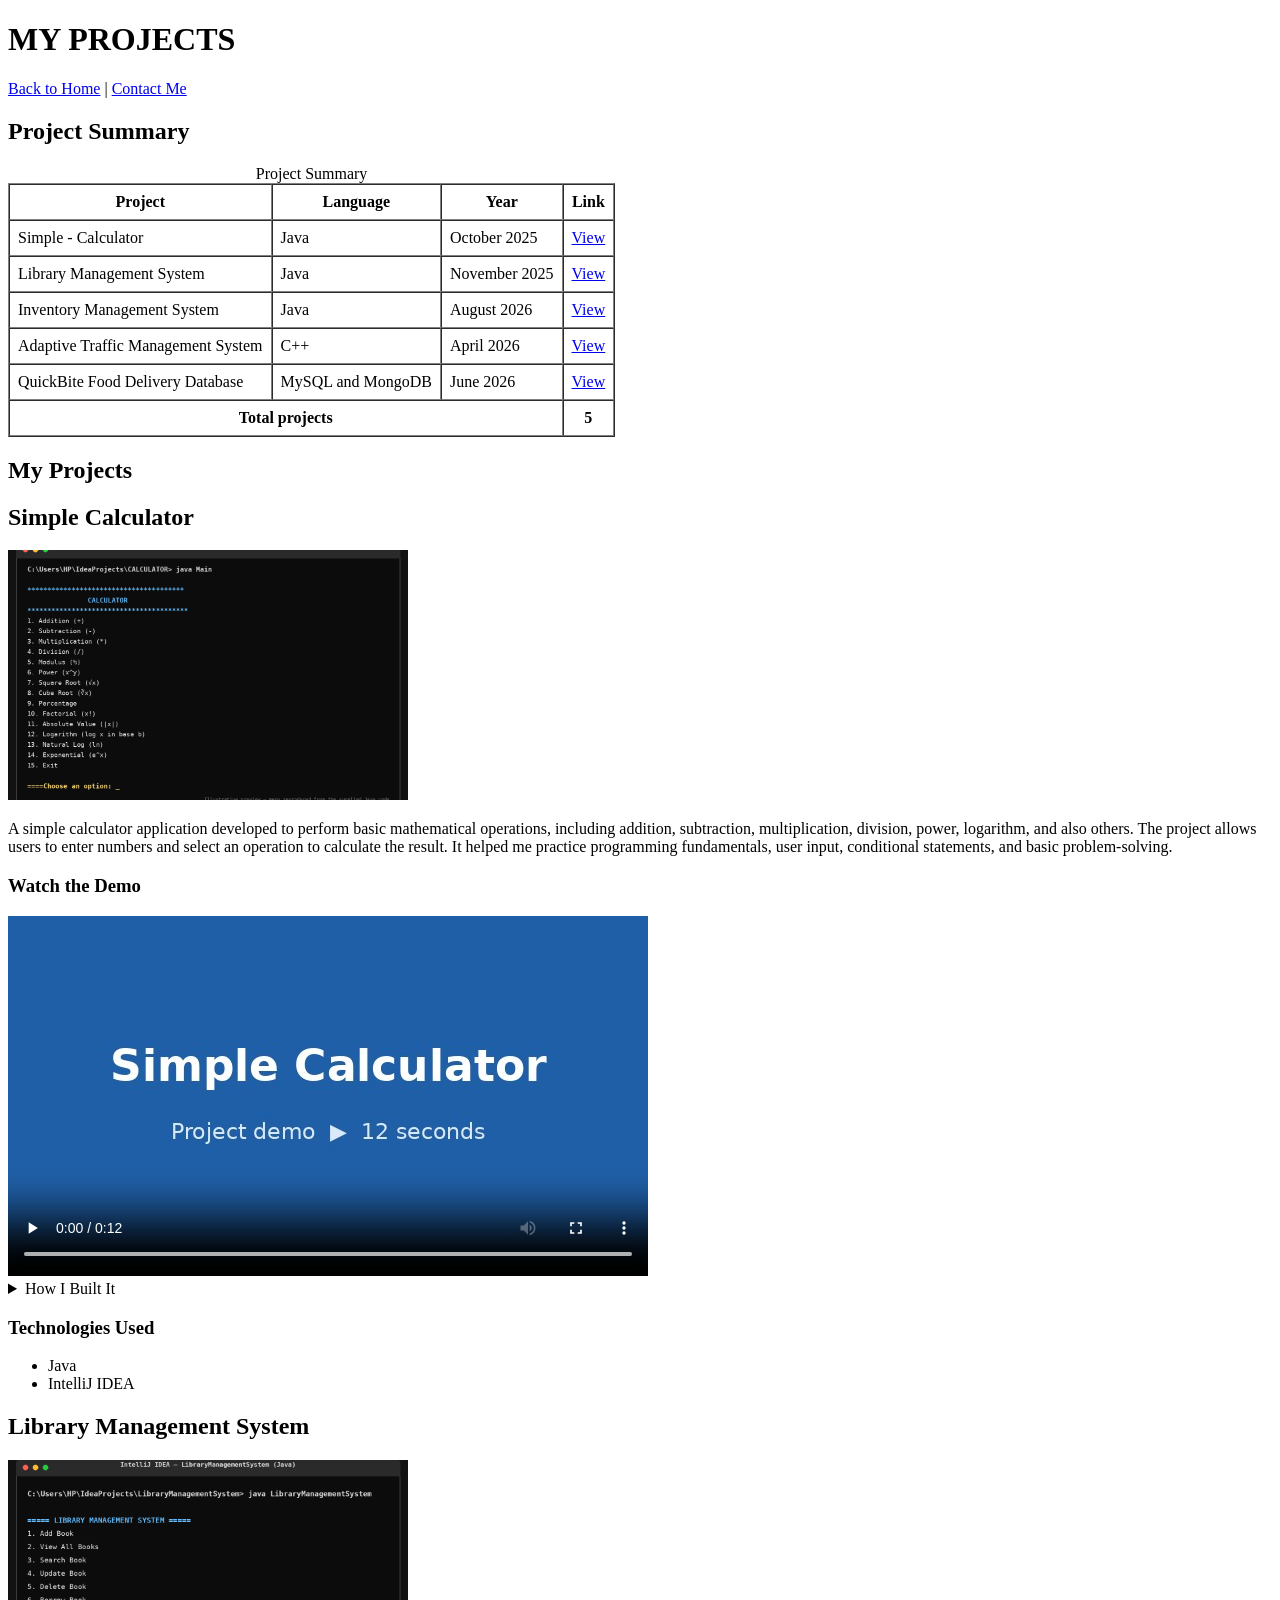
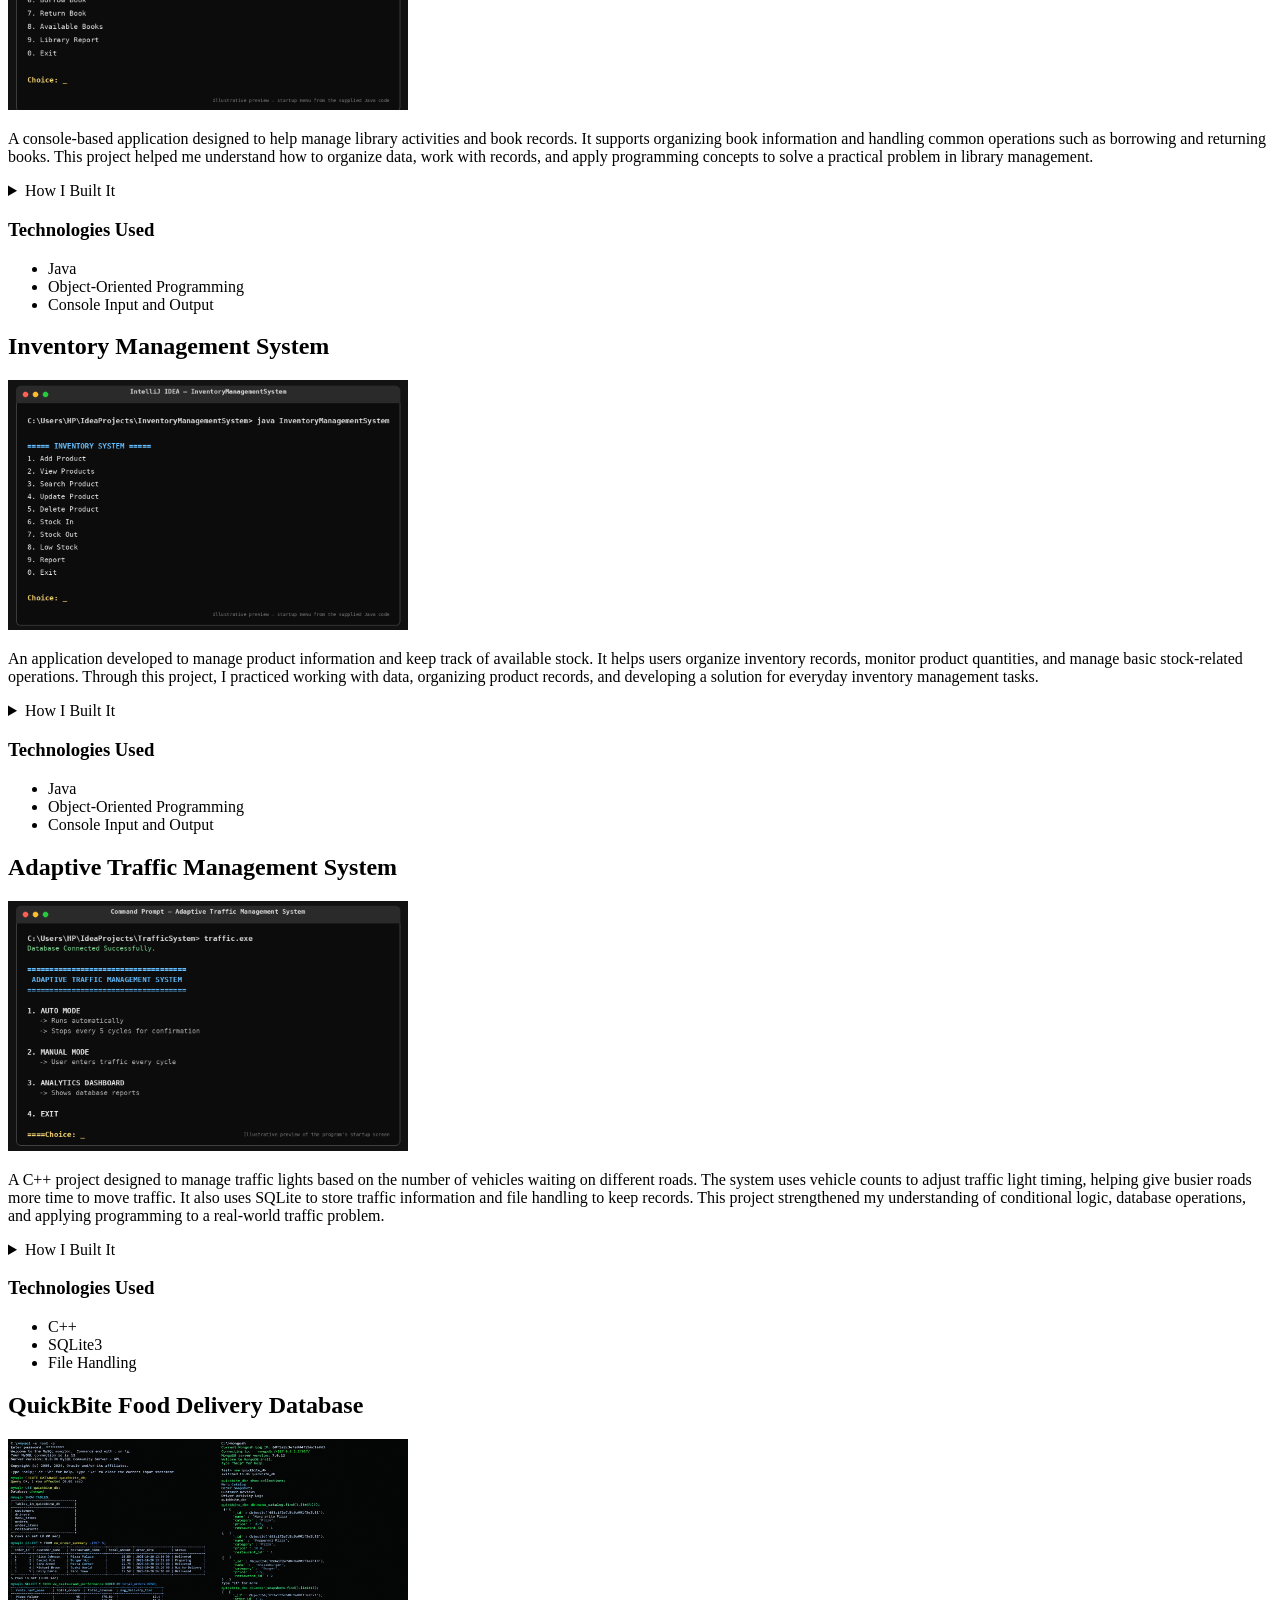
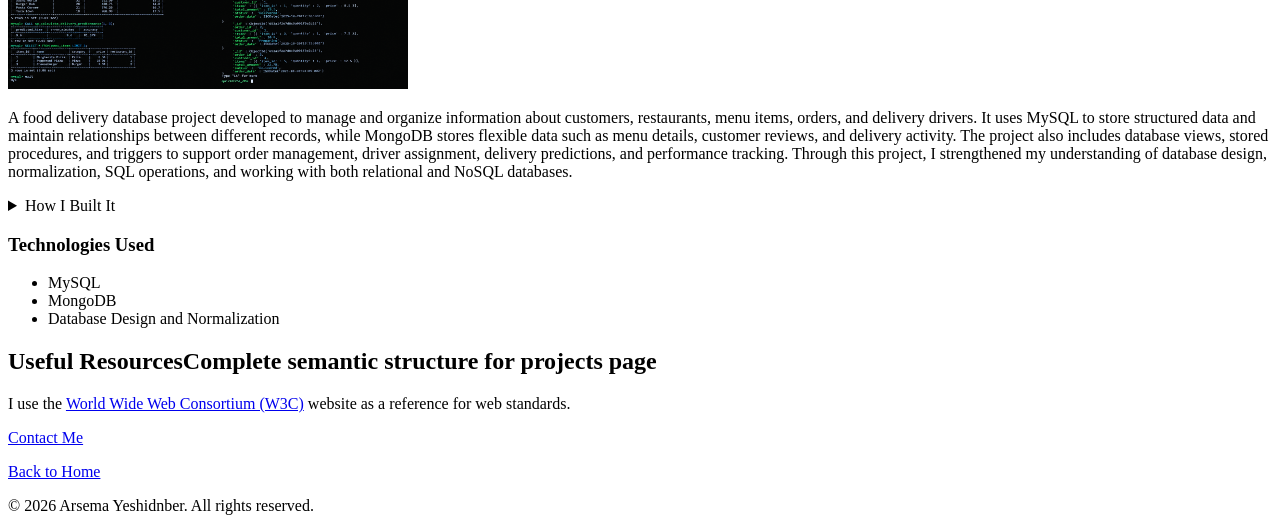
==== project.html @ 49c0fe43 "Updated the presentation of  projects page" ====
<!DOCTYPE html>
<html lang="en">

<head>
    <meta charset="UTF-8">

    <meta name="viewport" content="width=device-width, initial-scale=1.0">

    <meta name="description" content="Projects developed by Arsema Yeshidnber, a Software Engineering student.">

    <meta name="keywords" content="Arsema Yeshidnber, projects, Java, C++, MySQL, MongoDB">

    <meta name="author" content="Arsema Yeshidnber">

    <title>Projects | Arsema Yeshidnber</title>

    <link rel="icon" type="image/png" href="./image/favicon.png">
</head>

<body>

    <header>
        <h1>MY PROJECTS</h1>

        <nav>
            <a href="index.html">Back to Home</a>
            |
            <a href="index.html#contact">Contact Me</a>
        </nav>
    </header>

    <main>

        <section id="project-summary">

            <h2>Project Summary</h2>

            <table border="1" cellpadding="8" cellspacing="0">
                <caption>Project Summary</caption>

                <thead>
                    <tr>
                        <th>Project</th>
                        <th>Language</th>
                        <th>Year</th>
                        <th>Link</th>
                    </tr>
                </thead>

                <tbody>
                    <tr>
                        <td>Simple - Calculator</td>
                        <td>Java</td>
                        <td><time datetime="2025-10">October 2025</time></td>
                        <td><a href="#calculator">View</a></td>
                    </tr>

                    <tr>
                        <td>Library Management System</td>
                        <td>Java</td>
                        <td><time datetime="2025-11">November 2025</time></td>
                        <td><a href="#library">View</a></td>
                    </tr>

                    <tr>
                        <td>Inventory Management System</td>
                        <td>Java</td>
                        <td><time datetime="2026-08">August 2026</time></td>
                        <td><a href="#inventory">View</a></td>
                    </tr>

                    <tr>
                        <td>Adaptive Traffic Management System</td>
                        <td>C++</td>
                        <td><time datetime="2026-04">April 2026</time></td>
                        <td><a href="#traffic">View</a></td>
                    </tr>

                    <tr>
                        <td>QuickBite Food Delivery Database</td>
                        <td>MySQL and MongoDB</td>
                        <td><time datetime="2026-06">June 2026</time></td>
                        <td><a href="#quickbite">View</a></td>
                    </tr>
                </tbody>

                <tfoot>
                    <tr>
                        <th colspan="3">Total projects</th>
                        <th>5</th>
                    </tr>
                </tfoot>
            </table>

        </section>

        <section id="all-projects">

            <h2>My Projects</h2>

            <article id="calculator">

                <h2>Simple Calculator</h2>

                <img src="image/Project - Simple calculator.png"
                     alt="Simple Calculator project screenshot"
                     width="400"
                     height="250"
                     style="object-fit: cover;">

                <p>
                    A simple calculator application developed to perform basic mathematical operations,
                    including addition, subtraction, multiplication, division, power, logarithm, and also others. The project allows
                    users to enter numbers and select an operation to calculate the result. It helped
                    me practice programming fundamentals, user input, conditional statements, and
                    basic problem-solving.
                </p>

                <h3>Watch the Demo</h3>

                <video controls
                       poster="image/project-demo-poster.jpg"
                       width="640"
                       height="360">

                    <source src="media/project-demo.mp4" type="video/mp4">
                    <source src="media/project-demo.webm" type="video/webm">

                    <track src="media/project-demo.vtt"
                           kind="captions"
                           srclang="en"
                           label="English"
                           default>

                    Your browser does not support the video tag.
                </video>

                <details>
                    <summary>How I Built It</summary>

                    <ol>
                        <li>Created a new project and prepared the program structure.</li>
                        <li>Accepted two numbers from the user.</li>
                        <li>Added operations for addition, subtraction, multiplication, and division.</li>
                        <li>Displayed the calculated result to the user.</li>
                    </ol>
                </details>

                <h3>Technologies Used</h3>

                <ul>
                    <li>Java</li>
                    <li>IntelliJ IDEA</li>
                </ul>

            </article>

            <article id="library">

                <h2>Library Management System</h2>

                <img src="image/Project - Library management system.png"
                     alt="Library Management System screenshot"
                     width="400"
                     height="250"
                     style="object-fit: cover;">

                <p>
                    A console-based application designed to help manage library activities and book
                    records. It supports organizing book information and handling common operations
                    such as borrowing and returning books. This project helped me understand how to
                    organize data, work with records, and apply programming concepts to solve a
                    practical problem in library management.
                </p>

                <details>
                    <summary>How I Built It</summary>

                    <ol>
                        <li>Designed the main menu for the library system.</li>
                        <li>Created options for adding and viewing books.</li>
                        <li>Added functionality for borrowing books.</li>
                        <li>Added functionality for returning borrowed books.</li>
                    </ol>
                </details>

                <h3>Technologies Used</h3>

                <ul>
                    <li>Java</li>
                    <li>Object-Oriented Programming</li>
                    <li>Console Input and Output</li>
                </ul>

            </article>

            <article id="inventory">

                <h2>Inventory Management System</h2>

                <img src="image/Project - Inventory management system.png"
                     alt="Inventory Management System screenshot"
                     width="400"
                     height="250"
                     style="object-fit: cover;">

                <p>
                    An application developed to manage product information and keep track of available
                    stock. It helps users organize inventory records, monitor product quantities, and
                    manage basic stock-related operations. Through this project, I practiced working
                    with data, organizing product records, and developing a solution for everyday
                    inventory management tasks.
                </p>

                <details>
                    <summary>How I Built It</summary>

                    <ol>
                        <li>Created the program structure and product information.</li>
                        <li>Added functionality for registering new products.</li>
                        <li>Implemented options for updating product information.</li>
                        <li>Added functionality for tracking available stock.</li>
                    </ol>
                </details>

                <h3>Technologies Used</h3>

                <ul>
                    <li>Java</li>
                    <li>Object-Oriented Programming</li>
                    <li>Console Input and Output</li>
                </ul>

            </article>

            <article id="traffic">

                <h2>Adaptive Traffic Management System</h2>

                <img src="image/Project - Adaptive traffic management system.png"
                     alt="Adaptive Traffic Management System screenshot"
                     width="400"
                     height="250"
                     style="object-fit: cover;">

                <p>
                    A C++ project designed to manage traffic lights based on the number of vehicles
                    waiting on different roads. The system uses vehicle counts to adjust traffic light
                    timing, helping give busier roads more time to move traffic. It also uses SQLite
                    to store traffic information and file handling to keep records. This project
                    strengthened my understanding of conditional logic, database operations, and
                    applying programming to a real-world traffic problem.
                </p>

                <details>
                    <summary>How I Built It</summary>

                    <ol>
                        <li>Designed the system to represent four traffic lanes.</li>
                        <li>Collected vehicle information for each lane.</li>
                        <li>Implemented traffic light timing based on vehicle numbers.</li>
                        <li>Used a database and file handling to store traffic information and records.</li>
                    </ol>
                </details>

                <h3>Technologies Used</h3>

                <ul>
                    <li>C++</li>
                    <li>SQLite3</li>
                    <li>File Handling</li>
                </ul>

            </article>

            <article id="quickbite">

                <h2>QuickBite Food Delivery Database</h2>

                <img src="image/Project - Quickbite database.png"
                     alt="Screenshot of my QuickBite Food Delivery Database project"
                     width="400"
                     height="250">

                <p>
                    A food delivery database project developed to manage and organize
                    information about customers, restaurants, menu items, orders, and
                    delivery drivers. It uses MySQL to store structured data and maintain
                    relationships between different records, while MongoDB stores flexible
                    data such as menu details, customer reviews, and delivery activity.
                    The project also includes database views, stored procedures, and
                    triggers to support order management, driver assignment, delivery
                    predictions, and performance tracking. Through this project, I
                    strengthened my understanding of database design, normalization,
                    SQL operations, and working with both relational and NoSQL databases.
                </p>

                <details>
                    <summary>How I Built It</summary>

                    <ol>
                        <li>Identified the main entities and requirements of the food delivery platform.</li>
                        <li>Designed and organized the relational database tables.</li>
                        <li>Implemented database operations using MySQL.</li>
                        <li>Used MongoDB to manage document-based information and collections.</li>
                    </ol>
                </details>

                <h3>Technologies Used</h3>

                <ul>
                    <li>MySQL</li>
                    <li>MongoDB</li>
                    <li>Database Design and Normalization</li>
                </ul>

            </article>

        </section>

        <section id="useful-resource">

            <h2>Useful ResourcesComplete semantic structure for projects page</h2>

            <p>
                I use the
                <a href="https://www.w3.org/" target="_blank">World Wide Web Consortium (W3C)</a>
                website as a reference for web standards.
            </p>

            <p>
                <a href="index.html#contact">Contact Me</a>
            </p>

            <p>
                <a href="index.html">Back to Home</a>
            </p>

        </section>

    </main>

    <footer>
        <p>&copy; 2026 Arsema Yeshidnber. All rights reserved.</p>
    </footer>

</body>

</html>
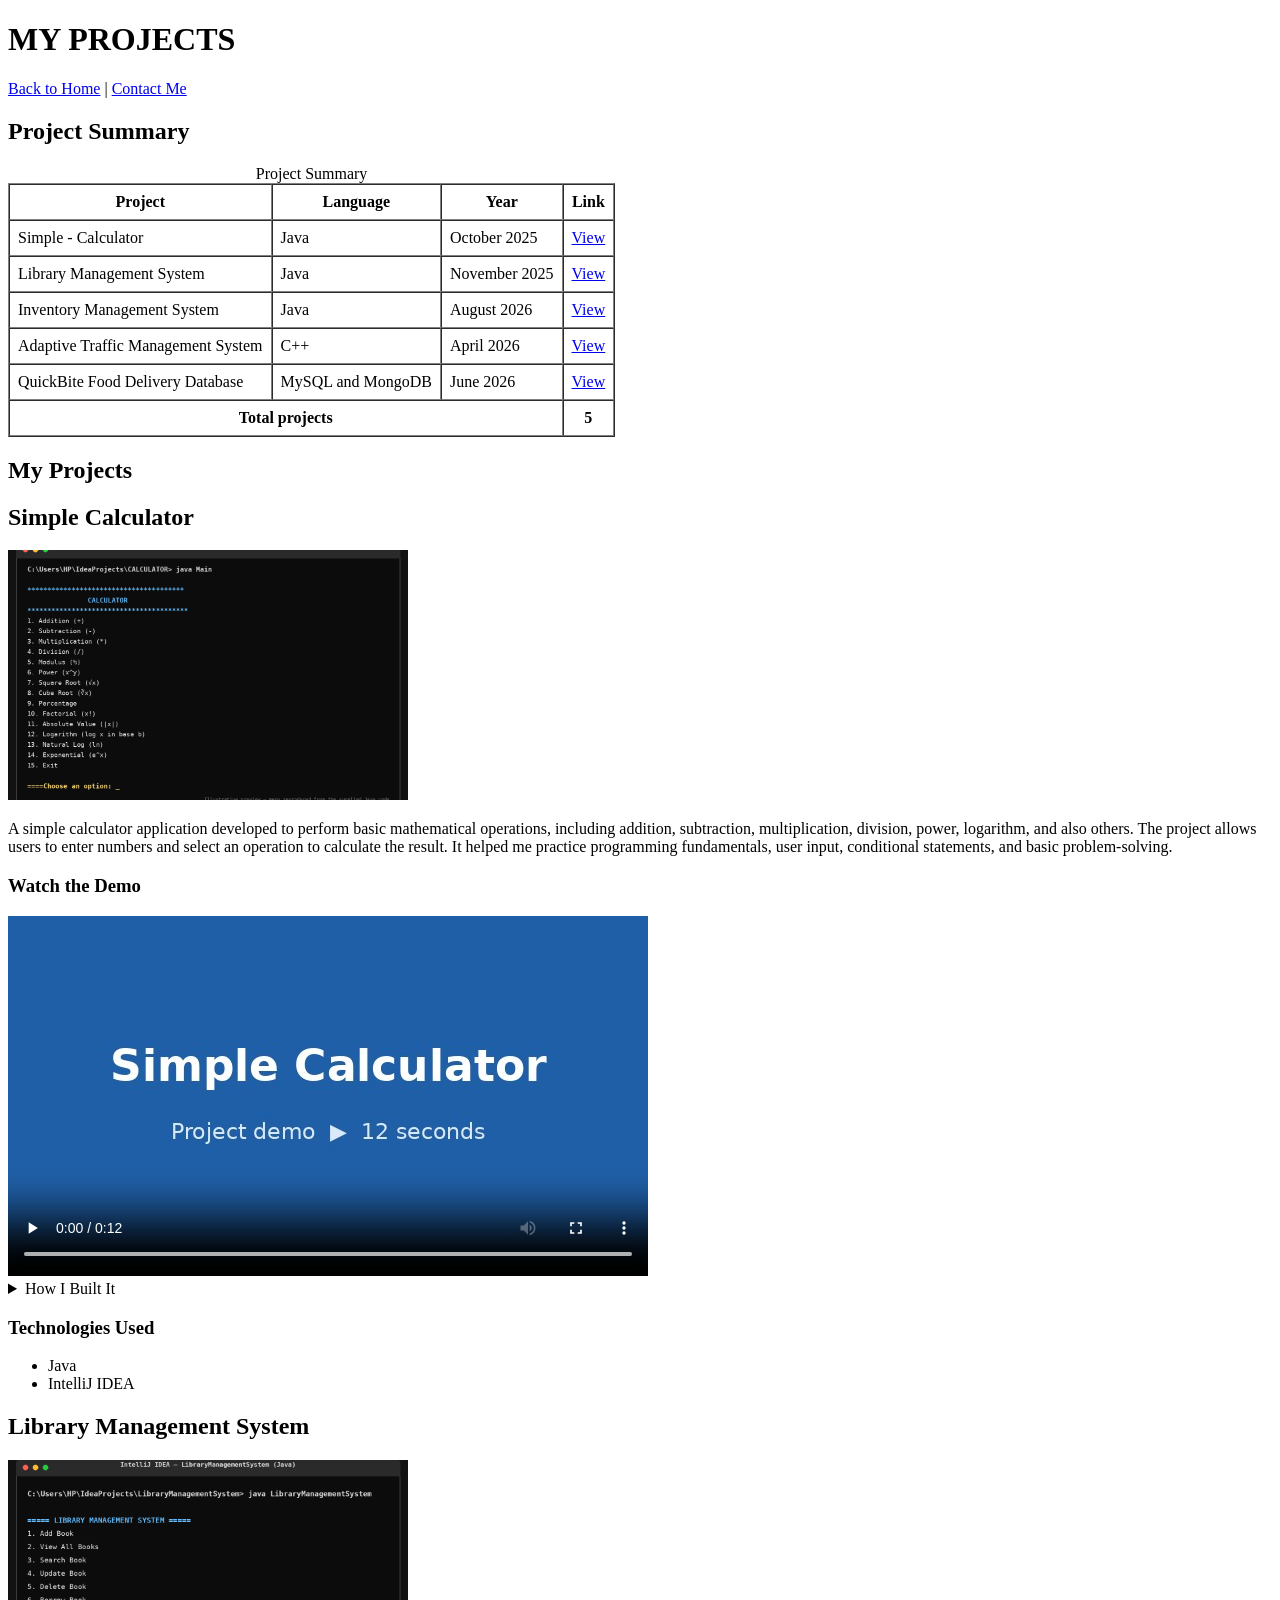
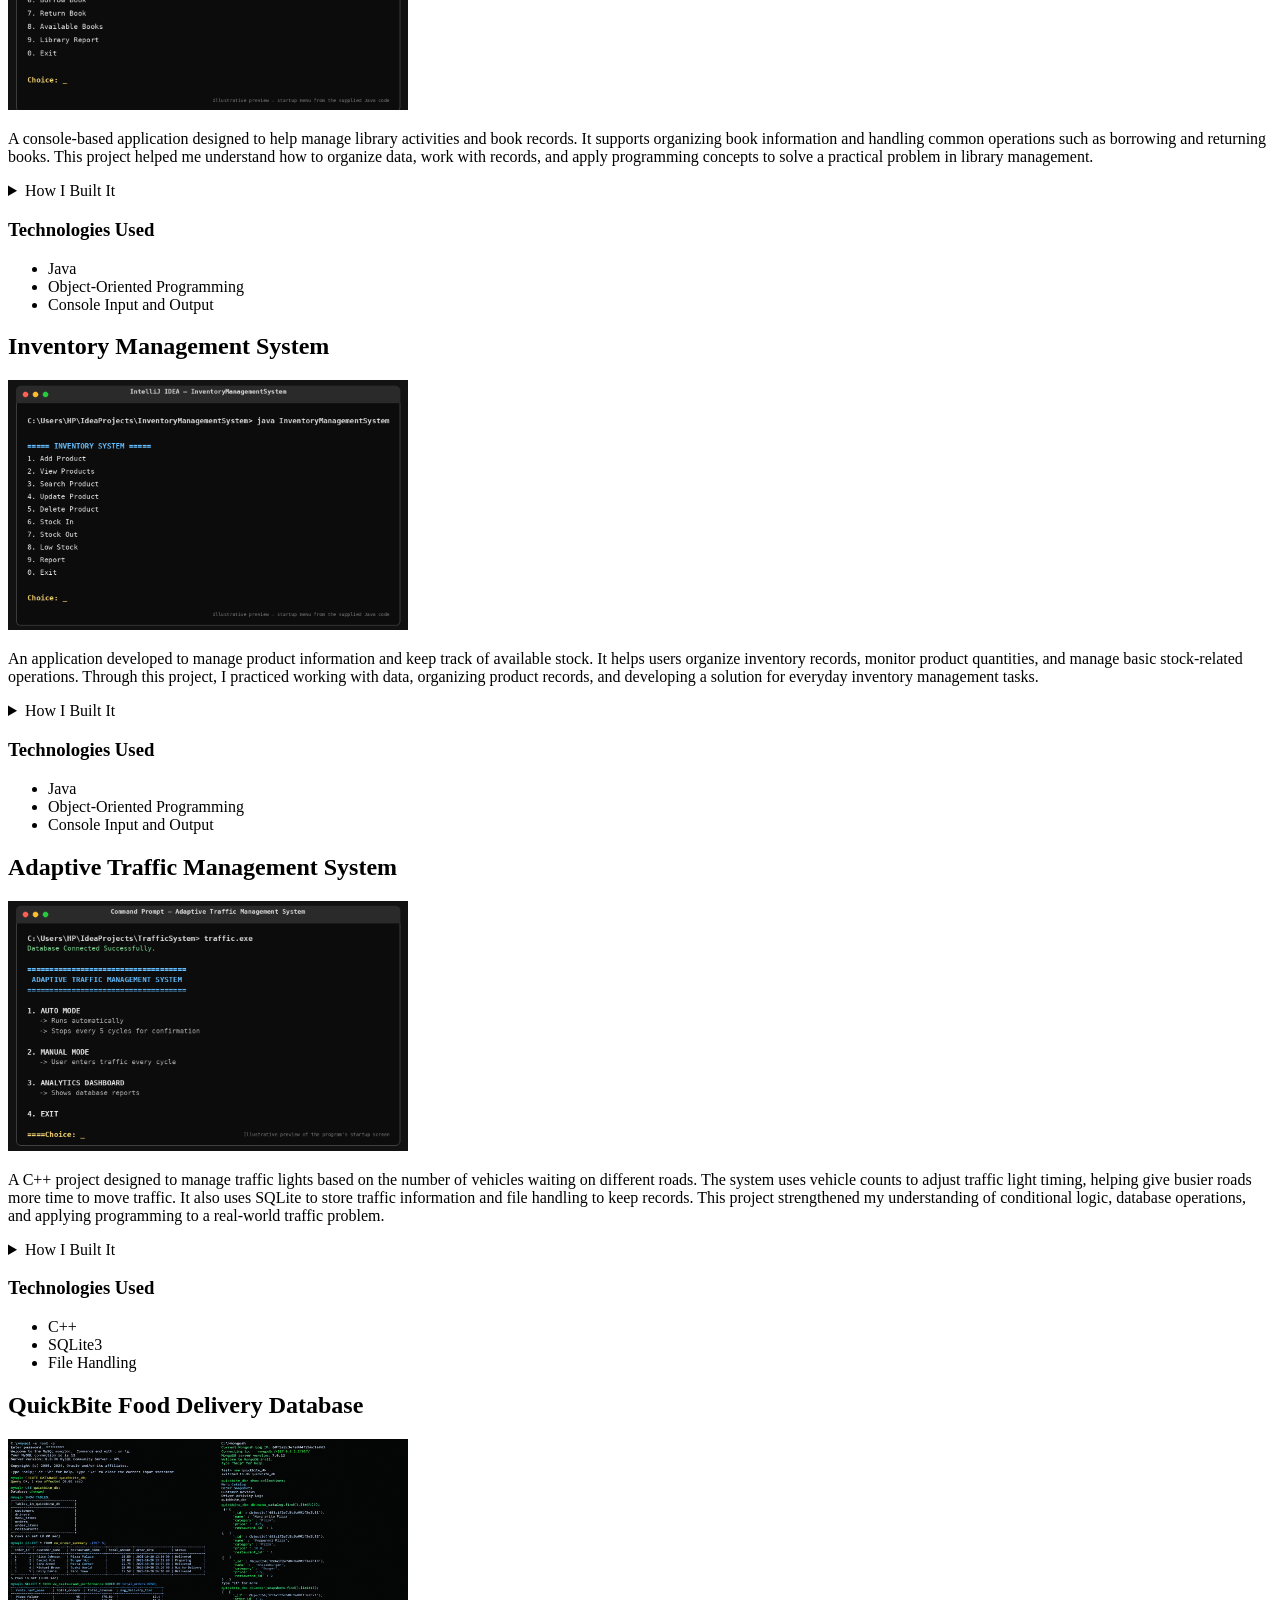
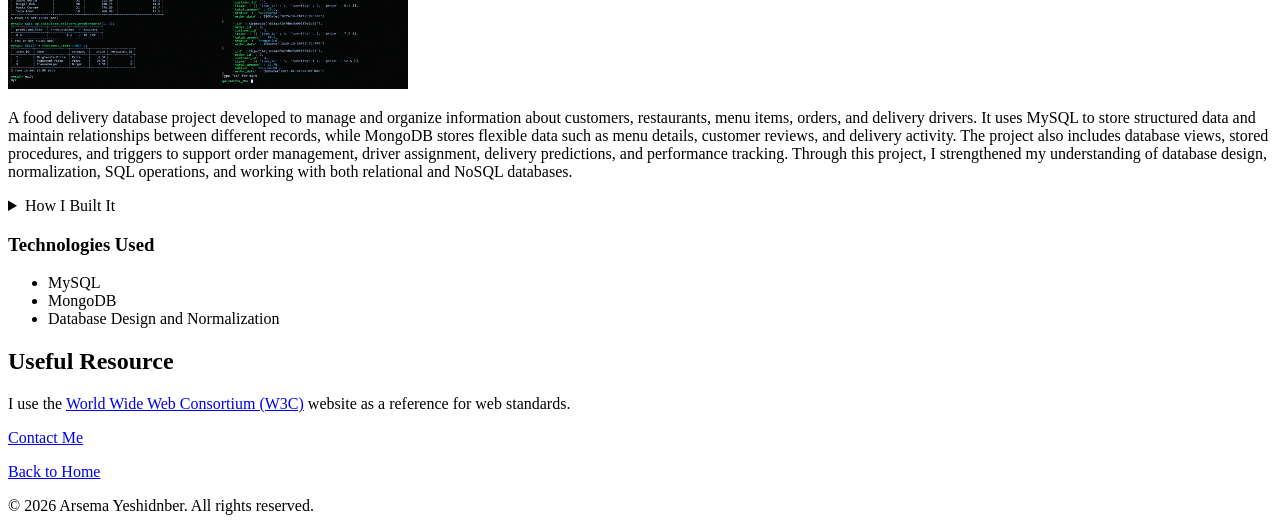
==== commit 79e8d340: "Updated presentation of the projects page" ====
--- a/project.html
+++ b/project.html
@@ -321,7 +321,7 @@
 
         <section id="useful-resource">
 
-            <h2>Useful ResourcesComplete semantic structure for projects page</h2>
+            <h2>Useful Resource</h2>
 
             <p>
                 I use the
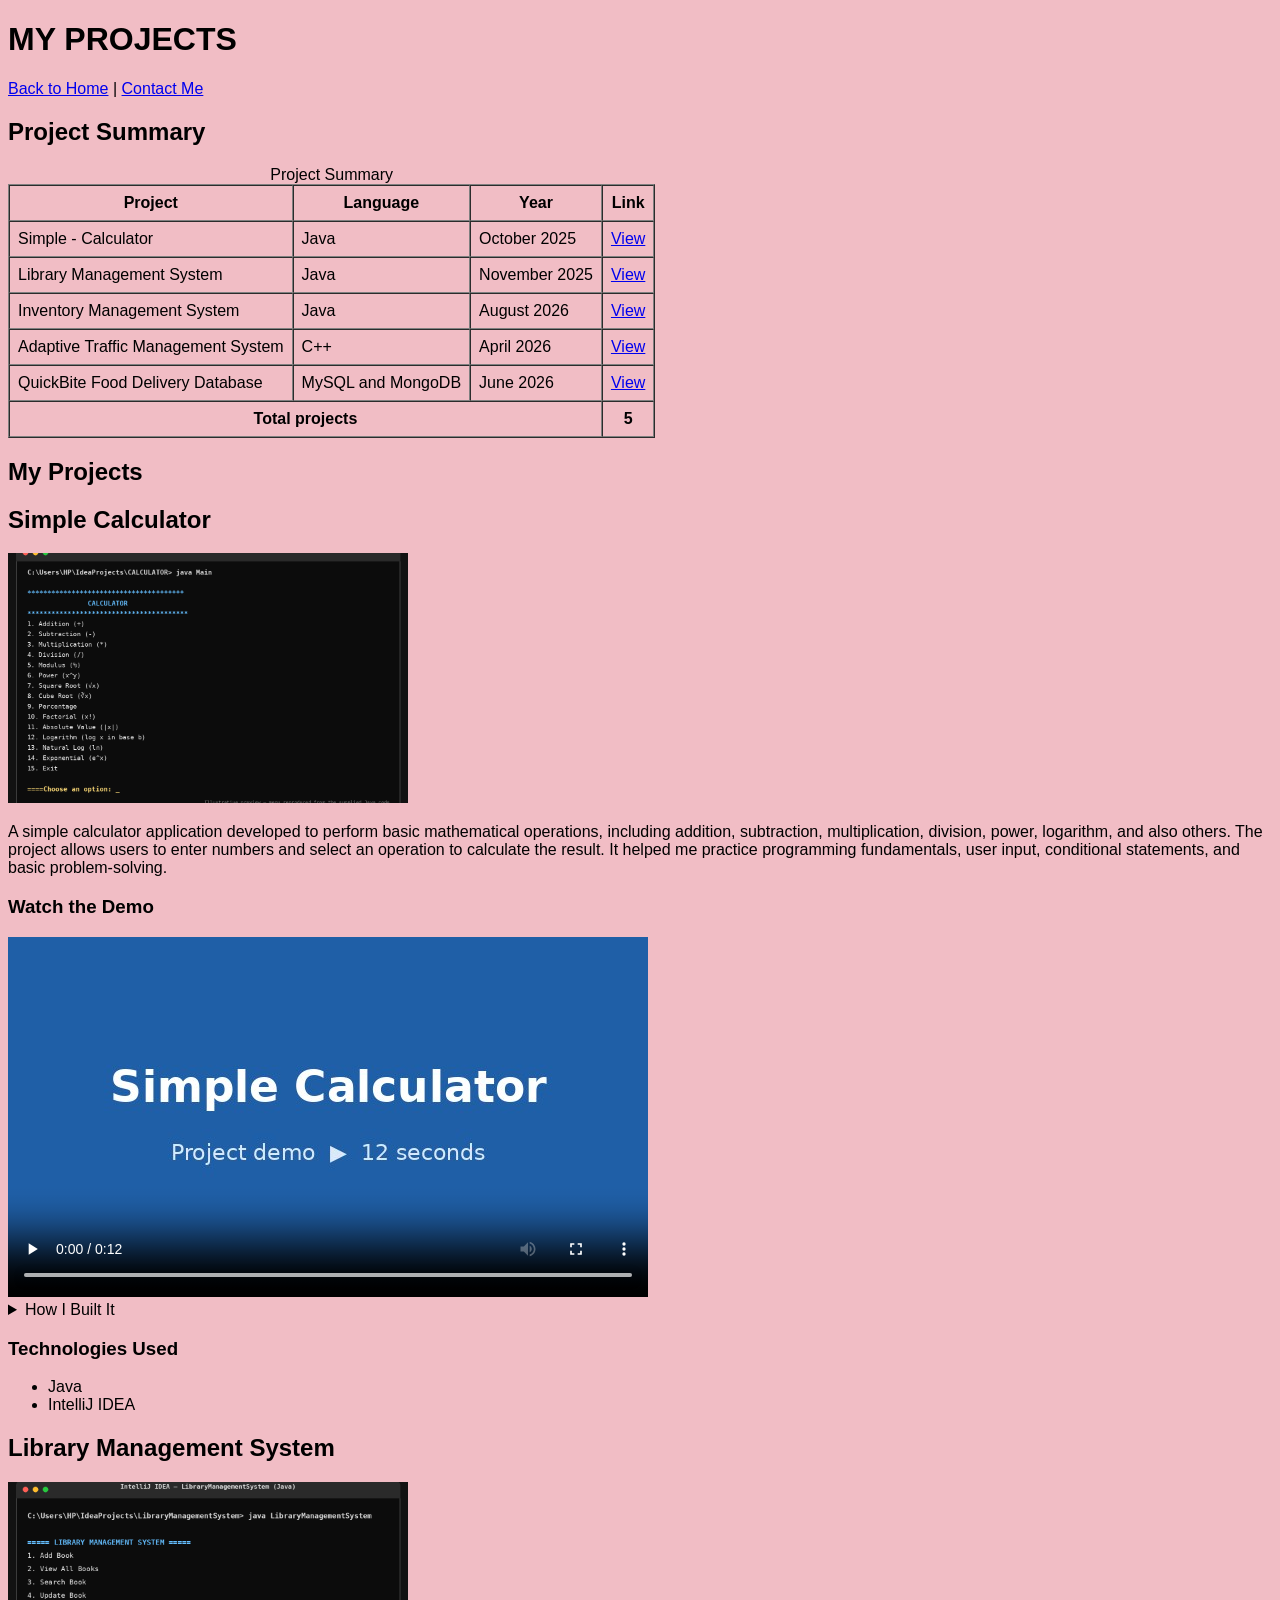
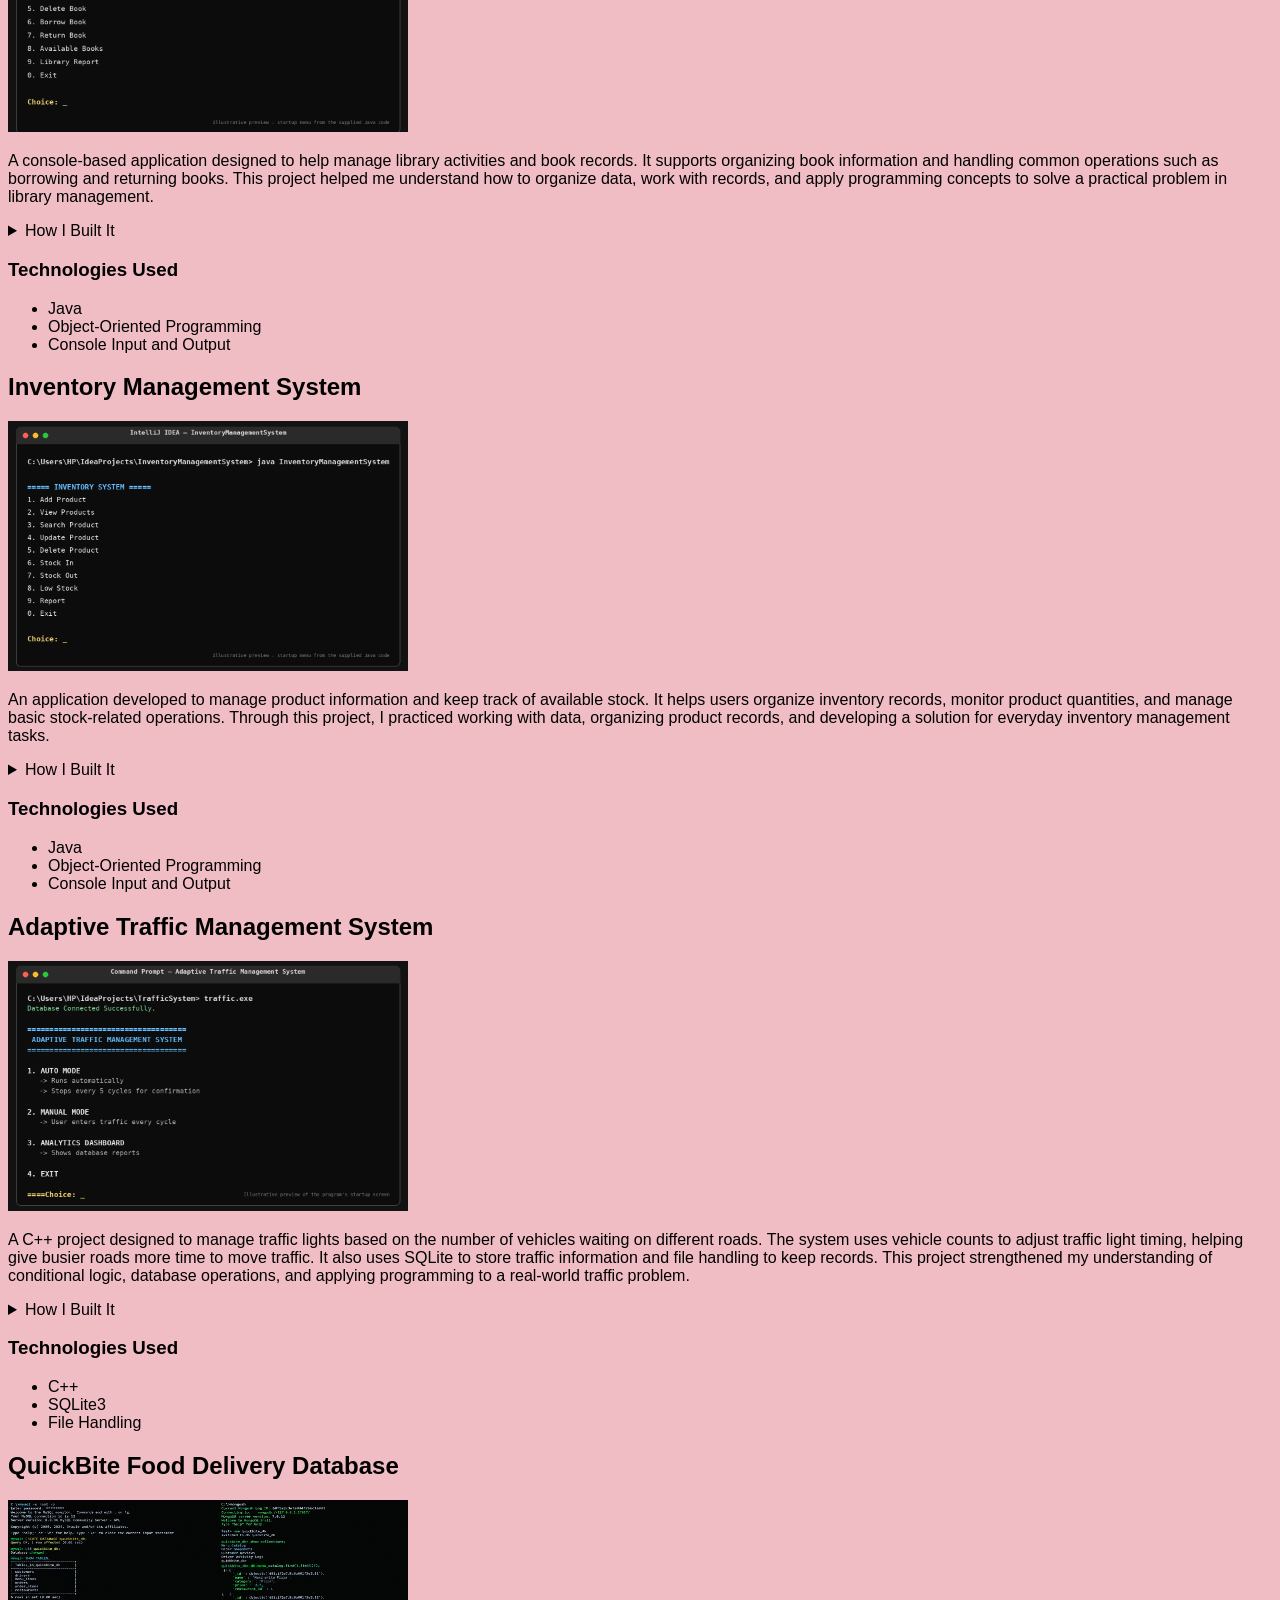
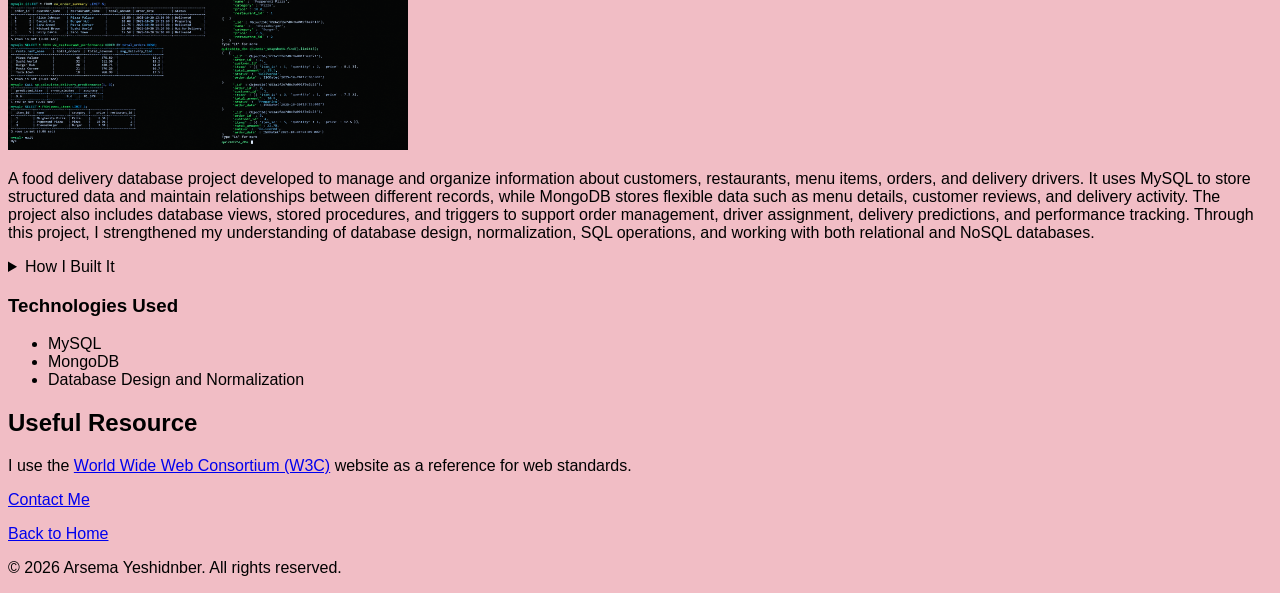
==== commit 98e2c212: "LAB 15(E): Finalized shared external CSS styling" ====
--- a/project.html
+++ b/project.html
@@ -16,6 +16,9 @@
     <title>Projects | Arsema Yeshidnber</title>
 
     <link rel="icon" type="image/png" href="./image/favicon.png">
+    
+    <link rel="stylesheet" href="css/style.css">
+
 </head>
 
 <body>
--- a/css/style.css
+++ b/css/style.css
@@ -0,0 +1,9 @@
+/* ==========================================
+   Portfolio stylesheet — Arsema Yeshidnber
+========================================== */
+
+/* ---------- Base ---------- */
+body {
+    background-color: #f1bdc5;
+    font-family: Arial, sans-serif;
+}
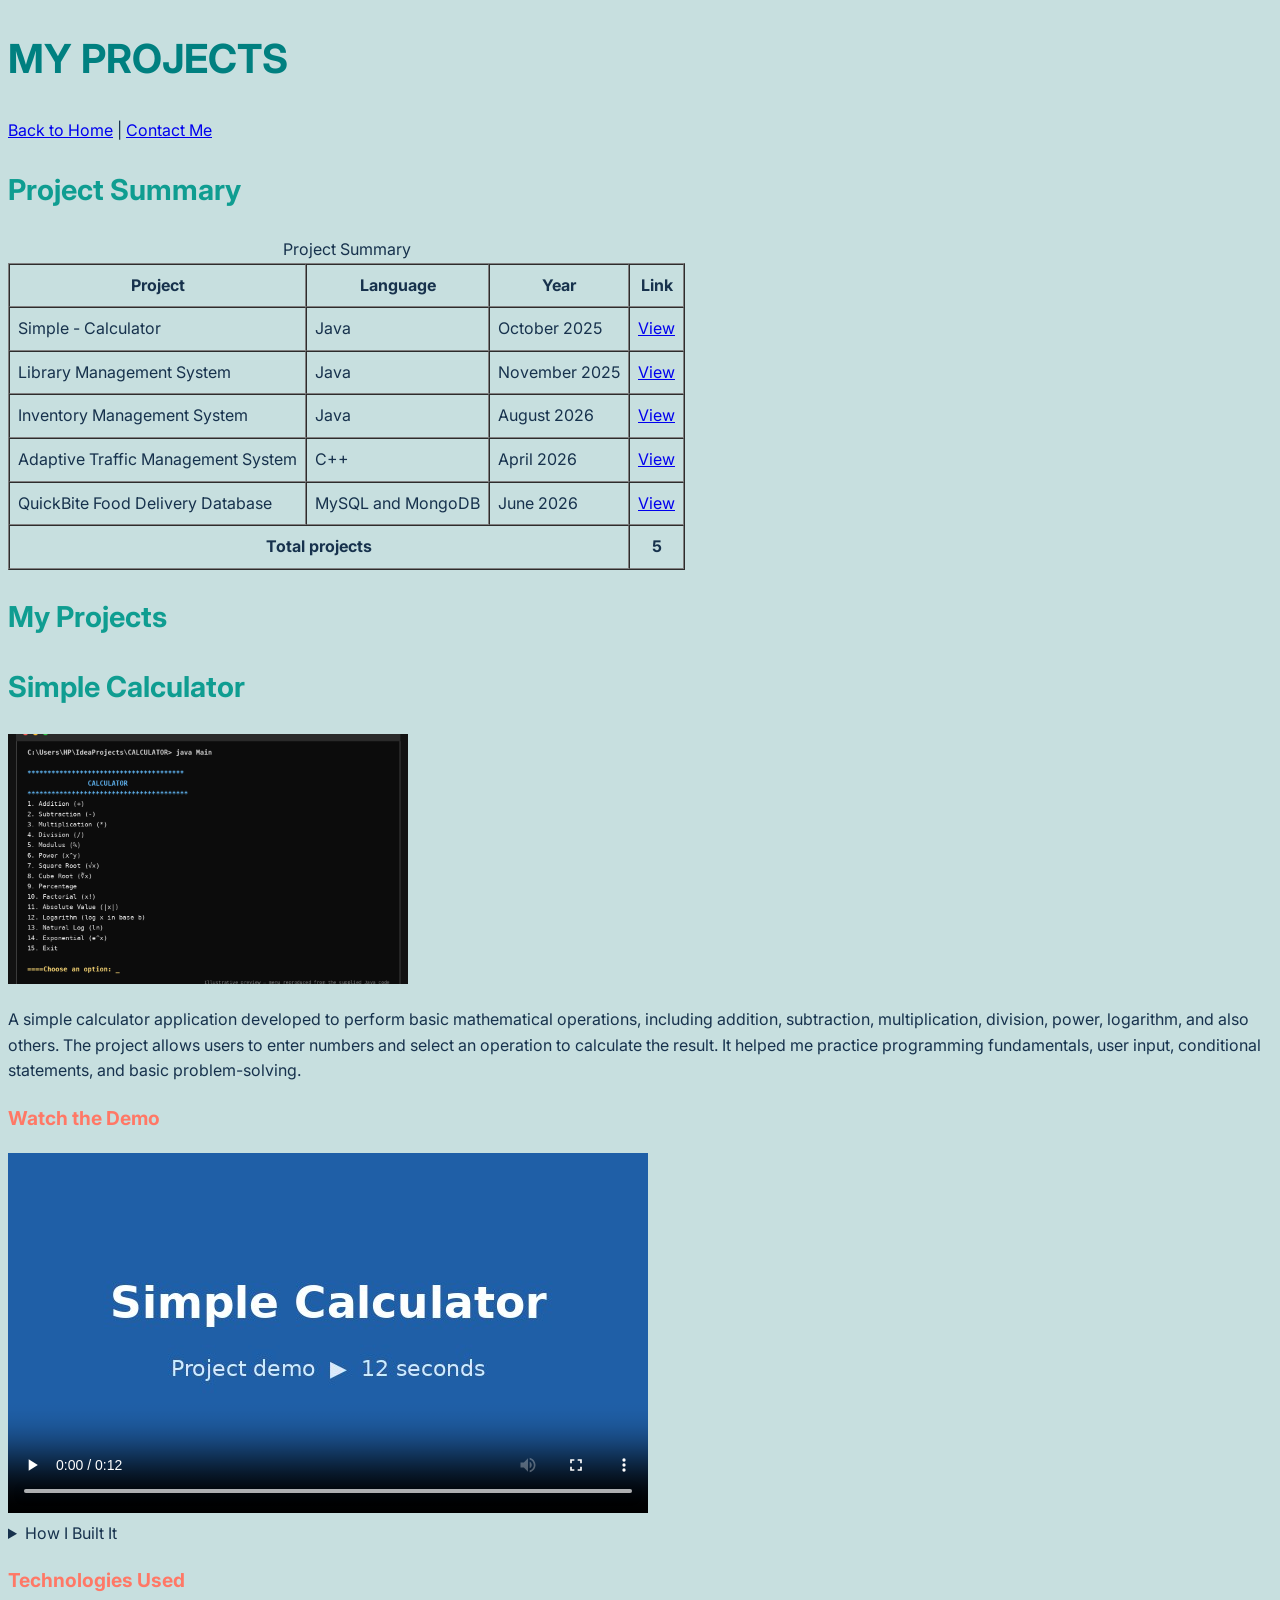
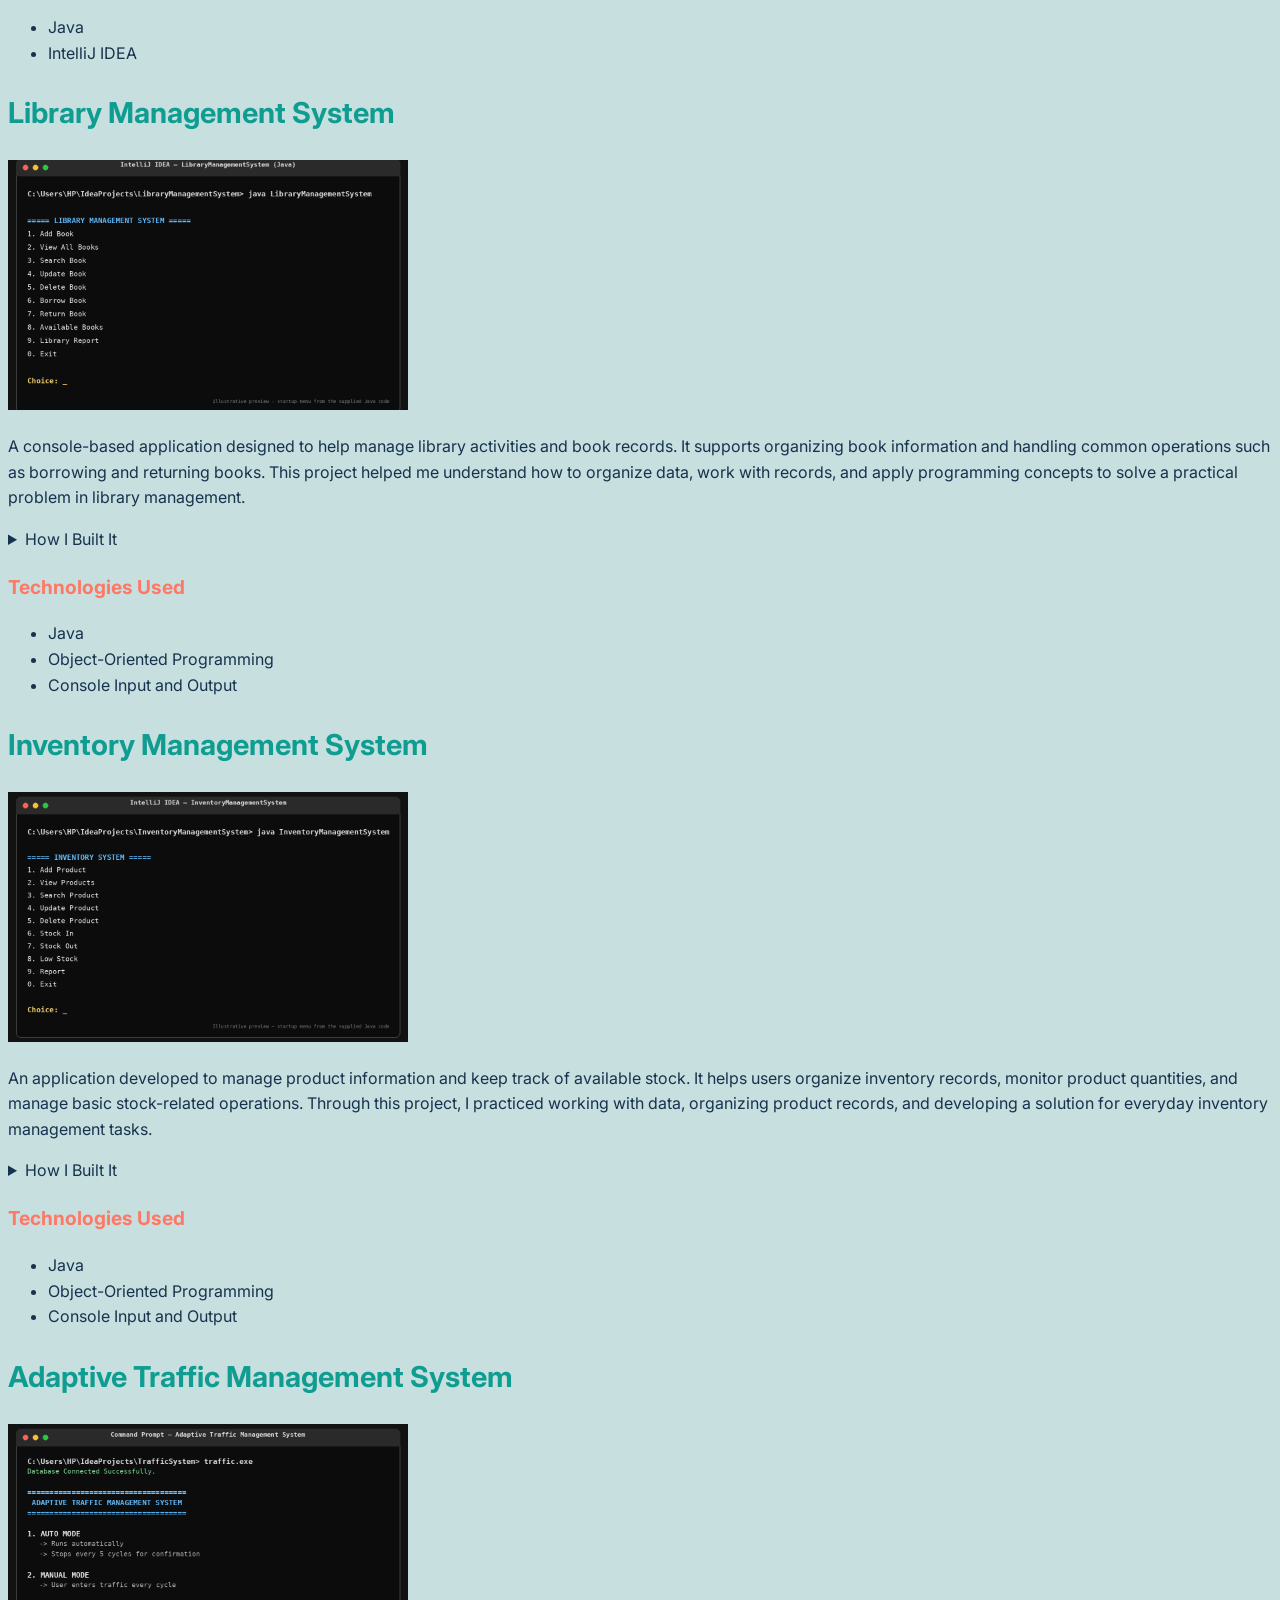
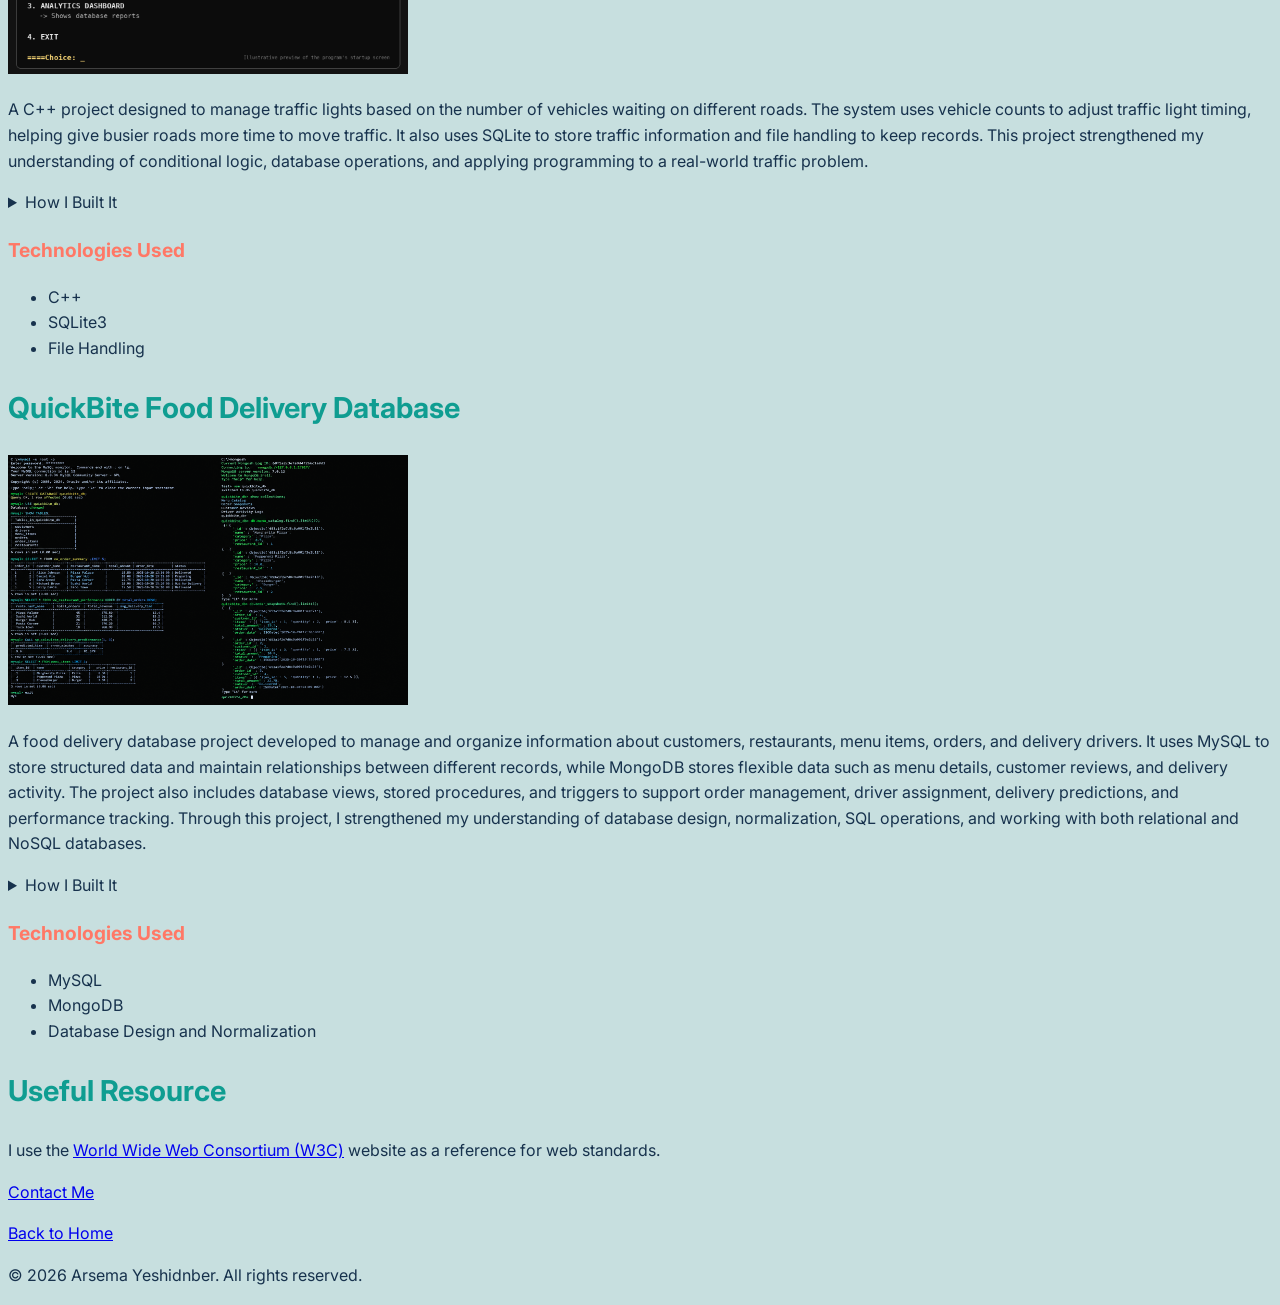
==== commit cb22eab3: "Lab 16(C): Added Inter Google Font" ====
--- a/project.html
+++ b/project.html
@@ -17,6 +17,7 @@
 
     <link rel="icon" type="image/png" href="./image/favicon.png">
     
+    <link href="https://fonts.googleapis.com/css2?family=Inter:wght@400;600;700&display=swap" rel="stylesheet">
     <link rel="stylesheet" href="css/style.css">
 
 </head>
--- a/css/style.css
+++ b/css/style.css
@@ -2,8 +2,68 @@
    Portfolio stylesheet — Arsema Yeshidnber
 ========================================== */
 
+/* Palette
+   Primary: #0F9D91 (teal)
+   Dark: #17324D (midnight navy)
+   Accent: #FF7866 (soft coral)
+   Light: #F2F7F7 (cool mist)
+   Surface: #FFFFFF (white)
+*/
+
 /* ---------- Base ---------- */
+
 body {
-    background-color: #f1bdc5;
-    font-family: Arial, sans-serif;
+    background-color: #c7dfdf;
+    color: rgb(23, 50, 77);
+    font-family: 'Inter', sans-serif;
 }
+
+/* ---------- Colours in Five Formats ---------- */
+
+h1 {
+    color: teal; /* Named colour */
+}
+
+h2 {
+    color: #0F9D91; /* Hexadecimal */
+}
+
+h3 {
+    color: hsl(7, 100%, 70%); /* HSL */
+}
+
+mark {
+    background-color: rgba(255, 120, 102, 0.25); /* RGBA */
+    color: #17324D;
+}
+
+/* ---------- Part B: CSS Units ---------- */
+
+/* Set the root font size */
+html {
+    font-size: 16px;
+}
+
+/* Main heading */
+h1 {
+    font-size: 2.5rem;
+}
+
+/* Section headings */
+h2 {
+    font-size: 1.8rem;
+}
+
+/* Subheadings */
+h3 {
+    font-size: 1.2rem;
+}
+
+/* ---------- Part C: Google Font ---------- */
+
+/* Apply Inter font throughout the portfolio */
+body {
+    font-family: 'Inter', sans-serif;
+    font-size: 1rem;
+    line-height: 1.6;
+}
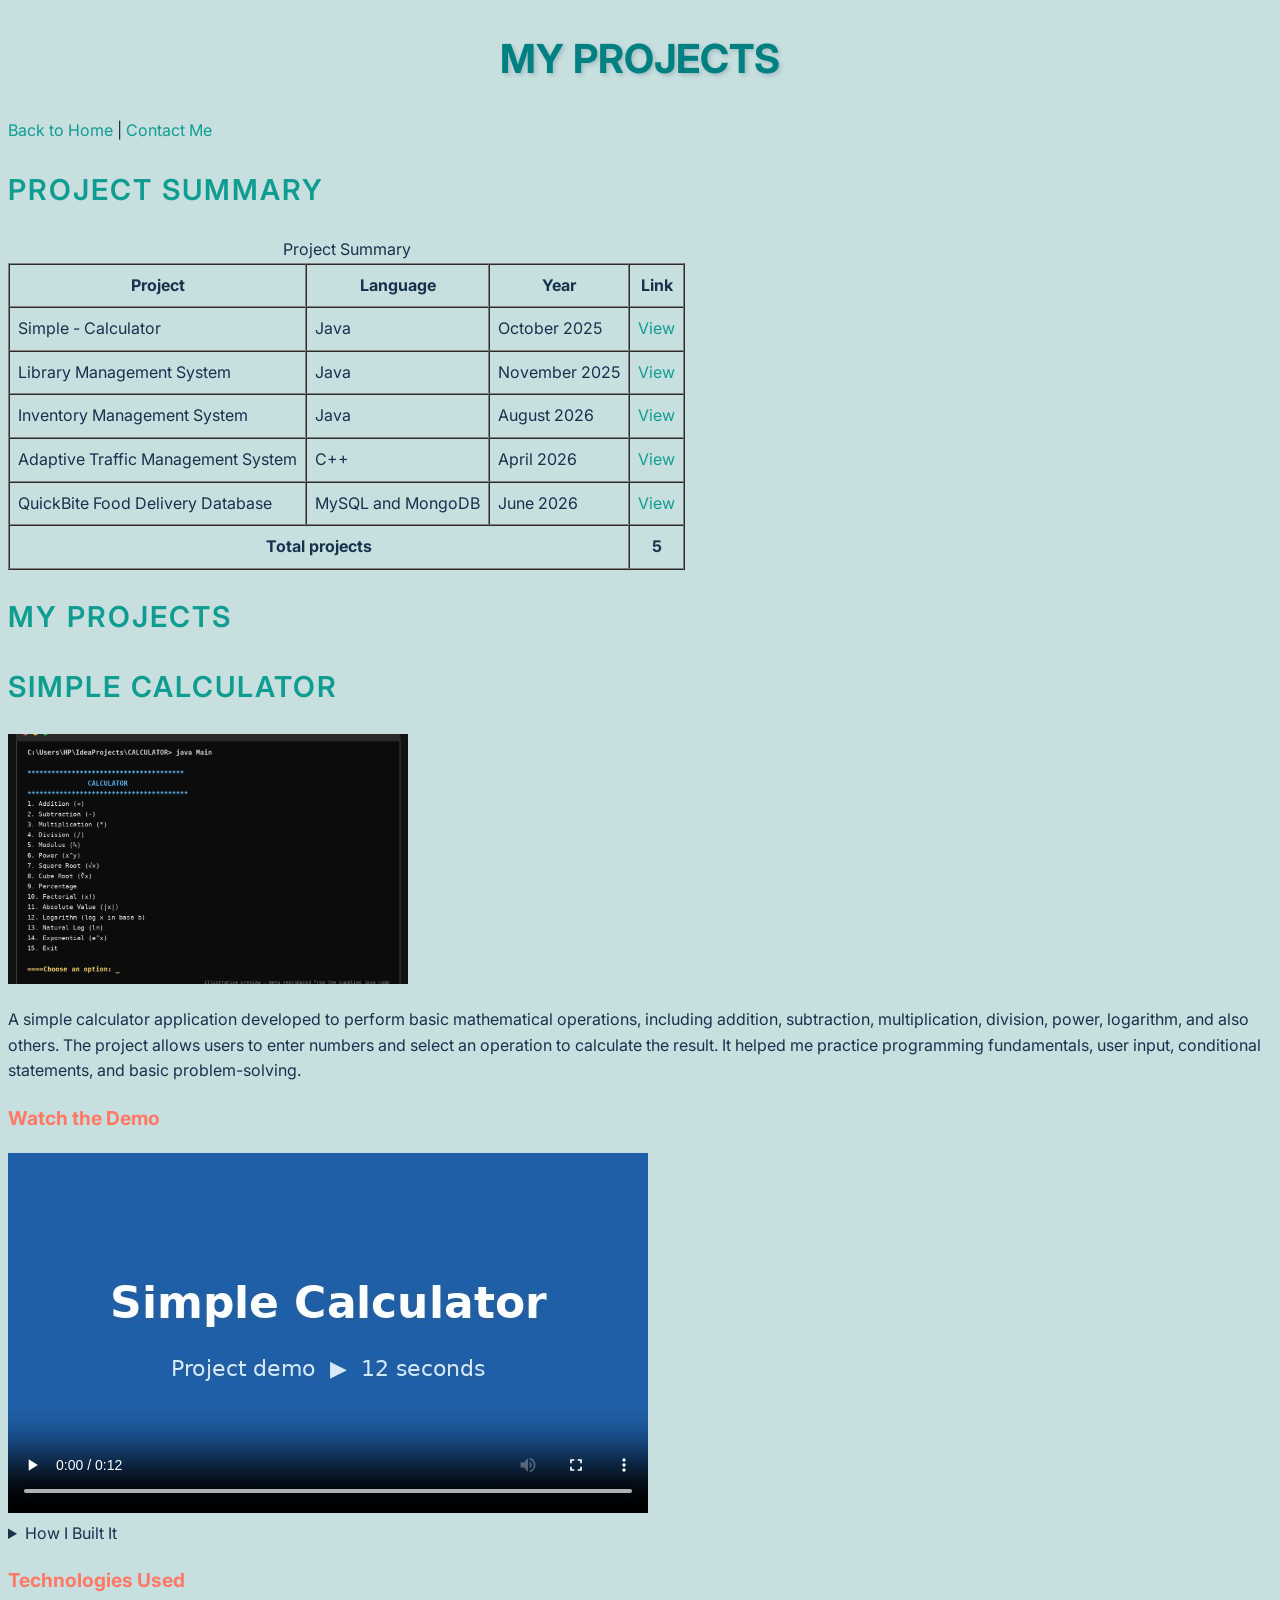
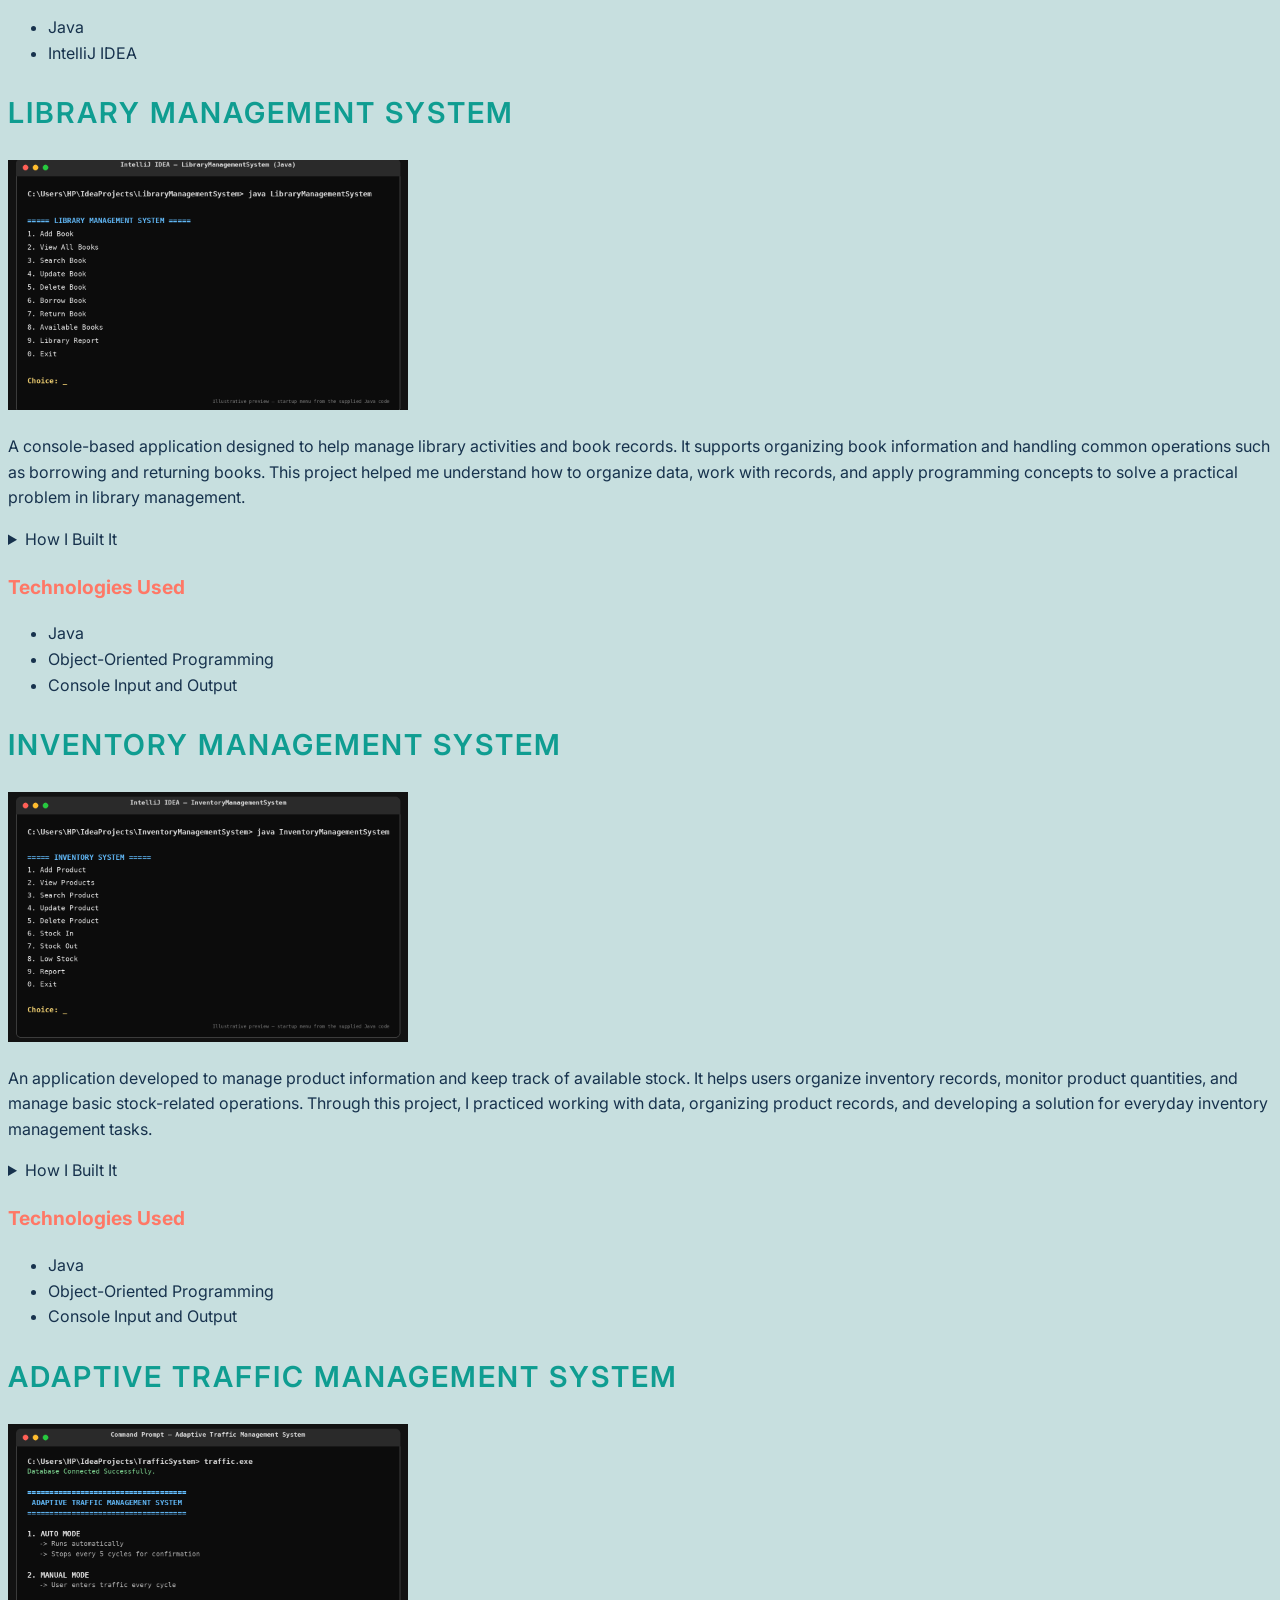
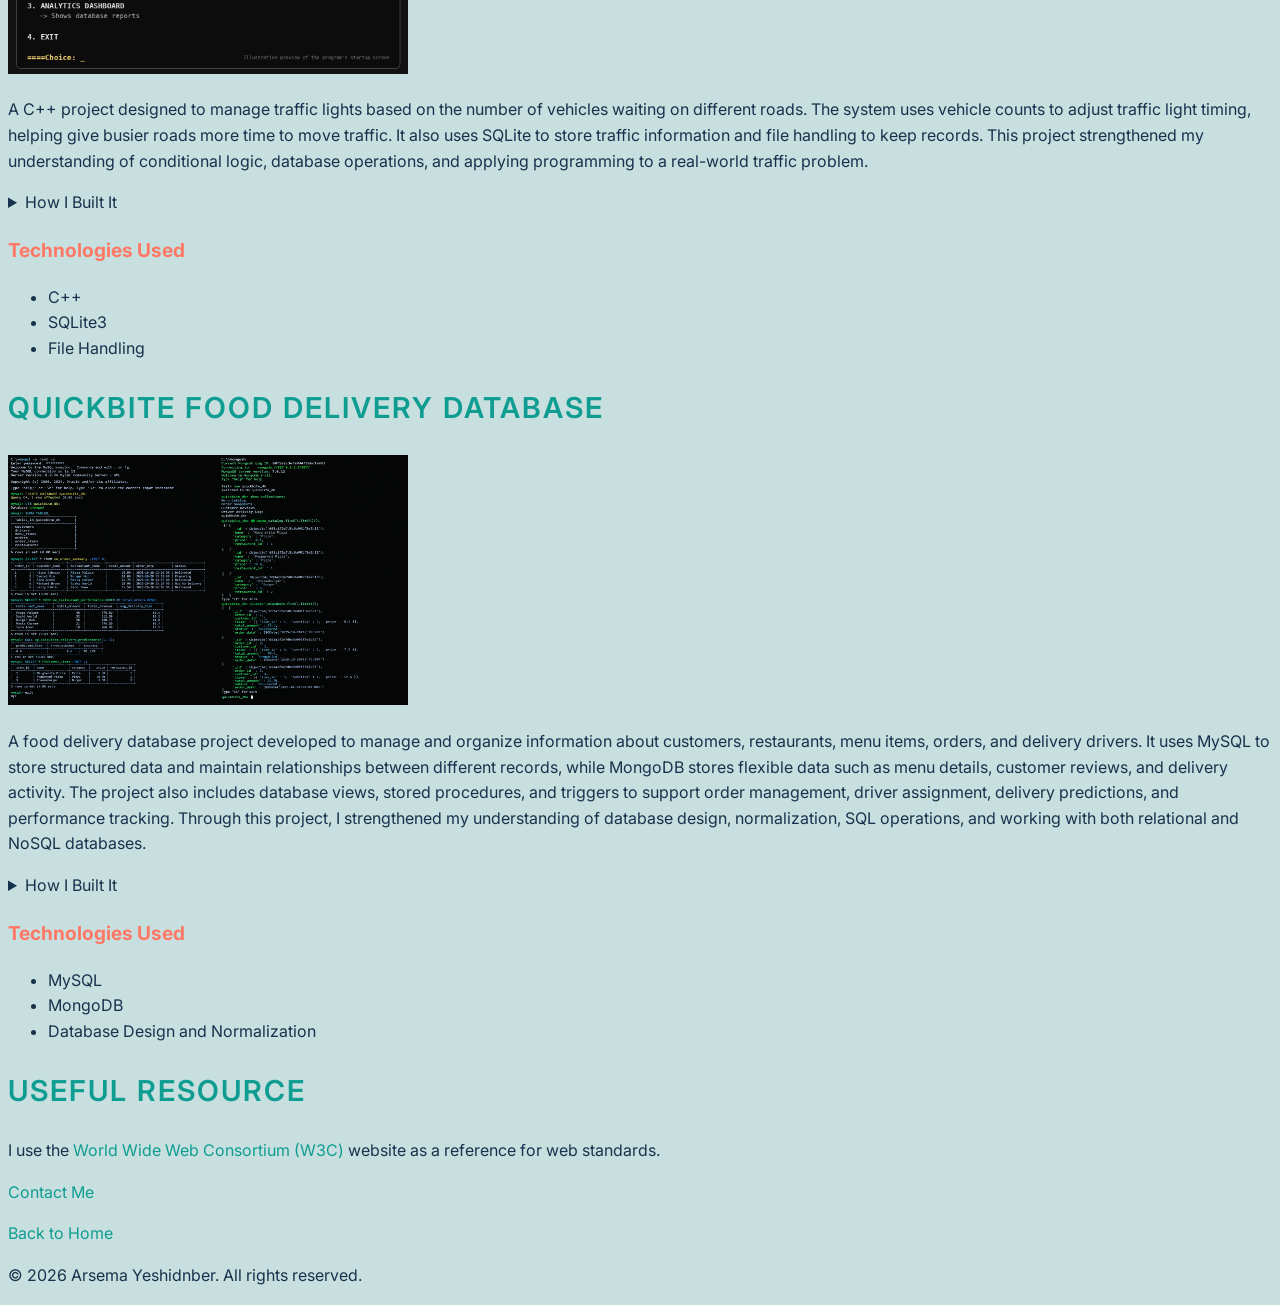
==== commit 0c3d8b65: "Lab 17(A): Added CSS classes to portfolio elements" ====
--- a/project.html
+++ b/project.html
@@ -103,7 +103,7 @@
 
             <h2>My Projects</h2>
 
-            <article id="calculator">
+            <article id="calculator" class="card">
 
                 <h2>Simple Calculator</h2>
 
@@ -160,7 +160,7 @@
 
             </article>
 
-            <article id="library">
+            <article id="library" class="card">
 
                 <h2>Library Management System</h2>
 
@@ -199,7 +199,7 @@
 
             </article>
 
-            <article id="inventory">
+            <article id="inventory" class="card">
 
                 <h2>Inventory Management System</h2>
 
@@ -238,7 +238,7 @@
 
             </article>
 
-            <article id="traffic">
+            <article id="traffic" class="card">
 
                 <h2>Adaptive Traffic Management System</h2>
 
@@ -278,7 +278,7 @@
 
             </article>
 
-            <article id="quickbite">
+            <article id="quickbite" class="card">
 
                 <h2>QuickBite Food Delivery Database</h2>
 
--- a/css/style.css
+++ b/css/style.css
@@ -66,4 +66,43 @@
     font-family: 'Inter', sans-serif;
     font-size: 1rem;
     line-height: 1.6;
+}
+
+/* ---------- Part D: Text Properties ---------- */
+
+/* Main heading */
+h1 {
+    text-align: center;
+    font-weight: 700;
+    text-shadow: 2px 2px 4px rgba(23, 50, 77, 0.2);
+}
+
+/* Section headings */
+h2 {
+    text-transform: uppercase;
+    letter-spacing: 2px;
+    font-weight: 600;
+}
+
+/* Links */
+a {
+    color: #0F9D91;
+    text-decoration: none;
+}
+
+/* Links when the mouse is over them */
+a:hover {
+    color: #FF7866;
+}
+
+/* Quotations */
+blockquote {
+    font-size: 1.2em;
+    font-style: italic;
+}
+
+/* Code examples */
+code,
+pre {
+    font-family: 'Courier New', monospace;
 }
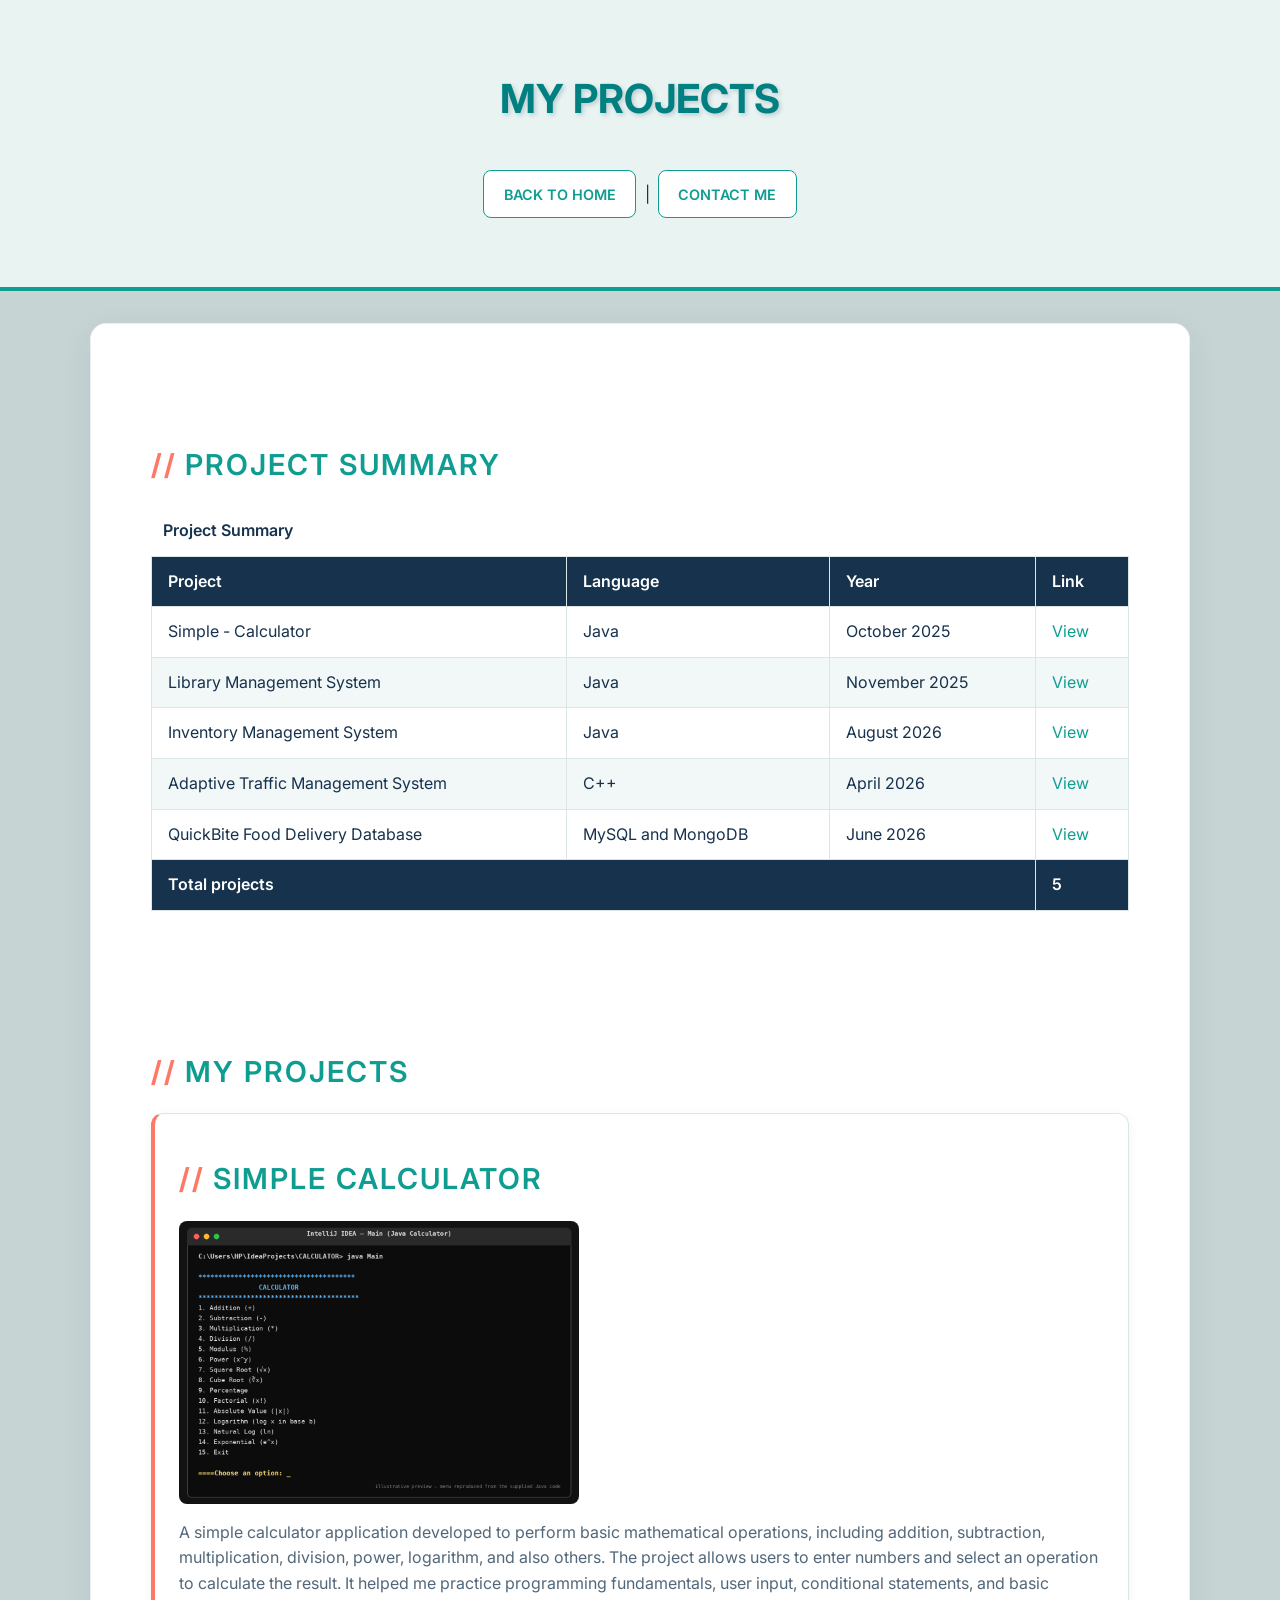
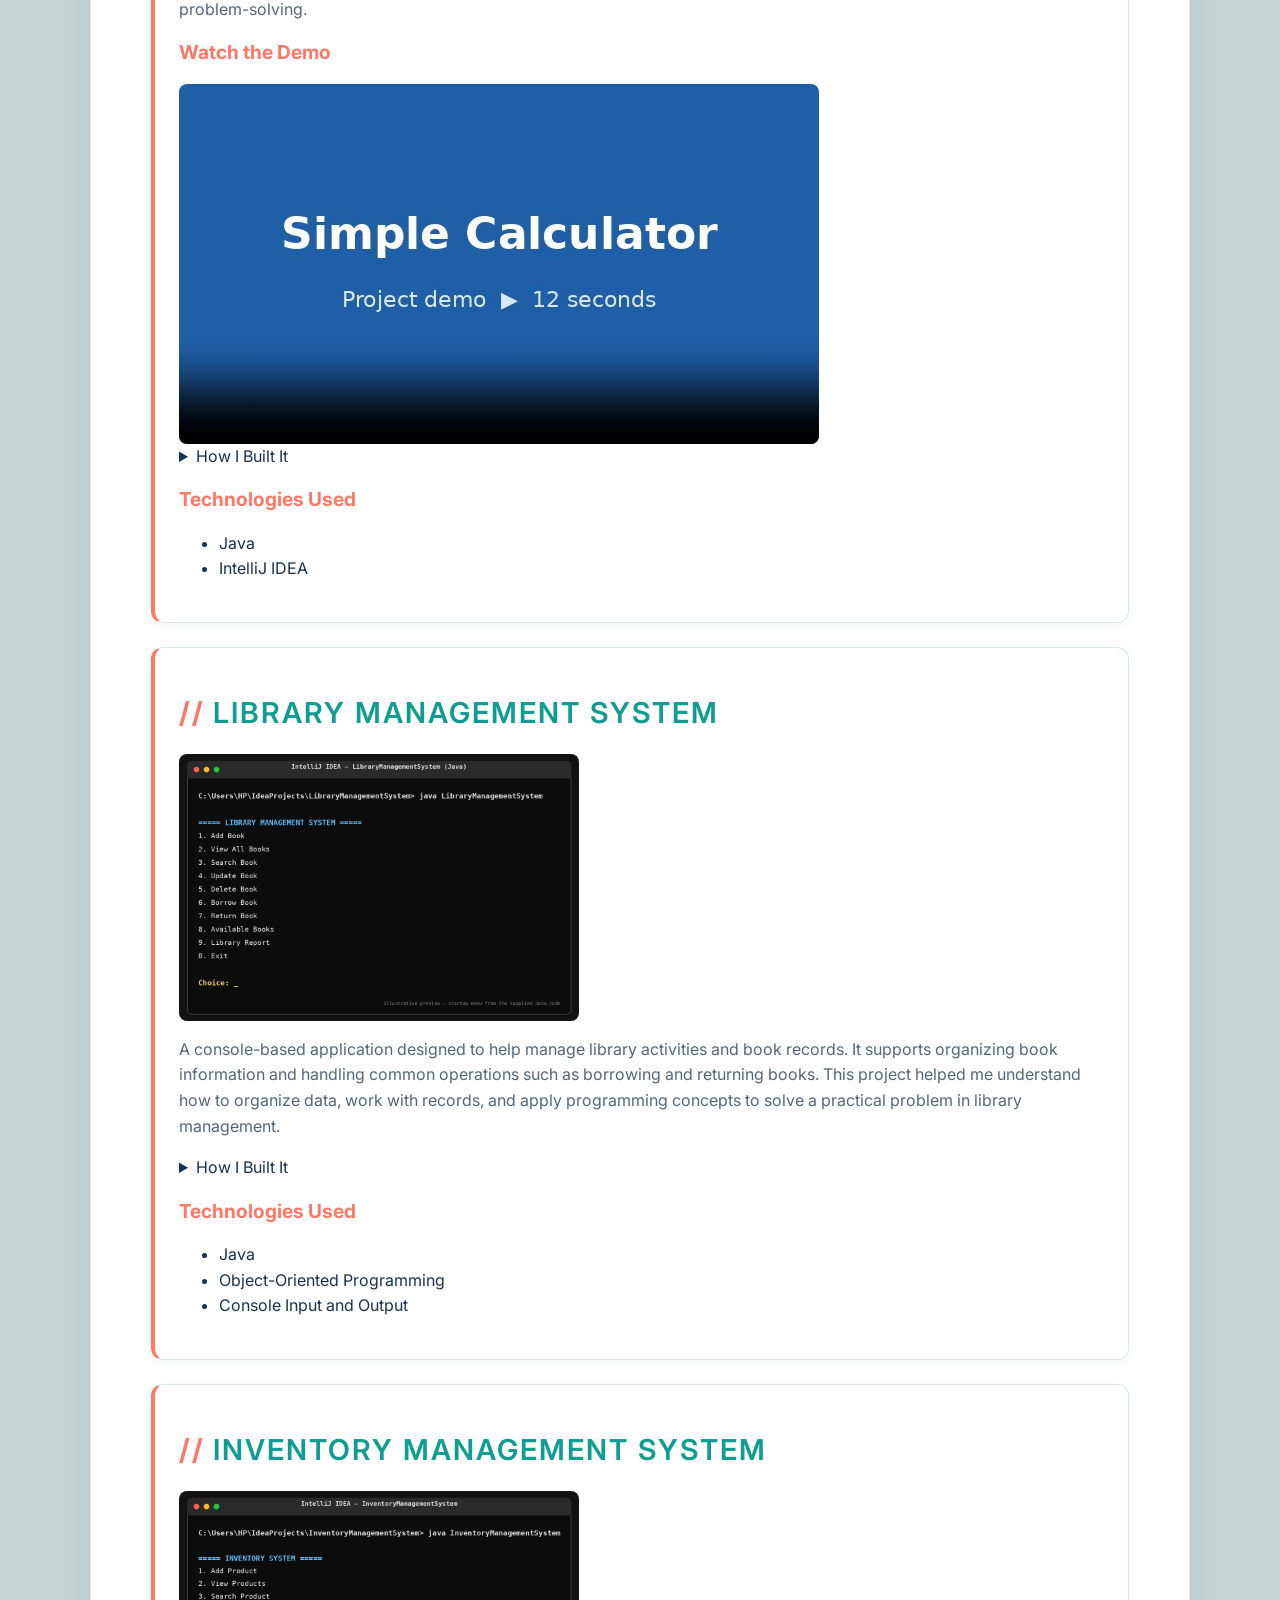
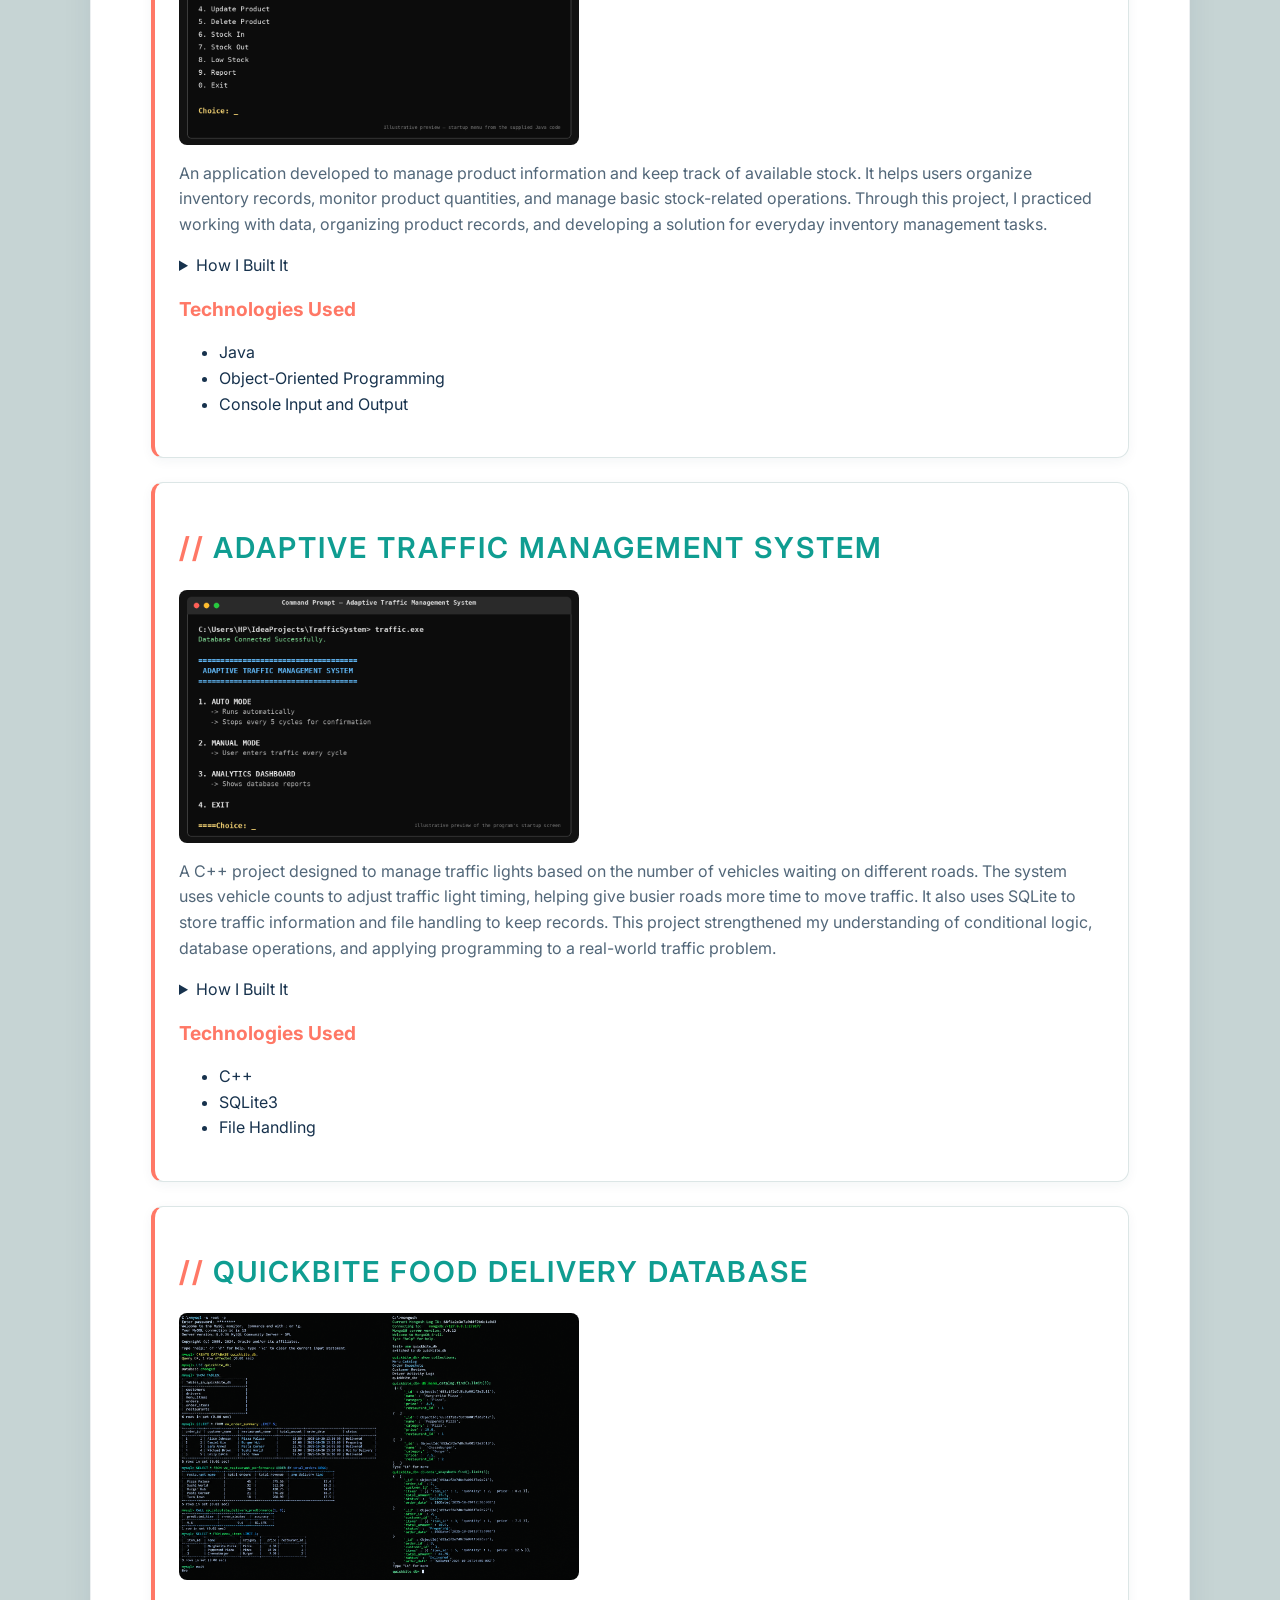
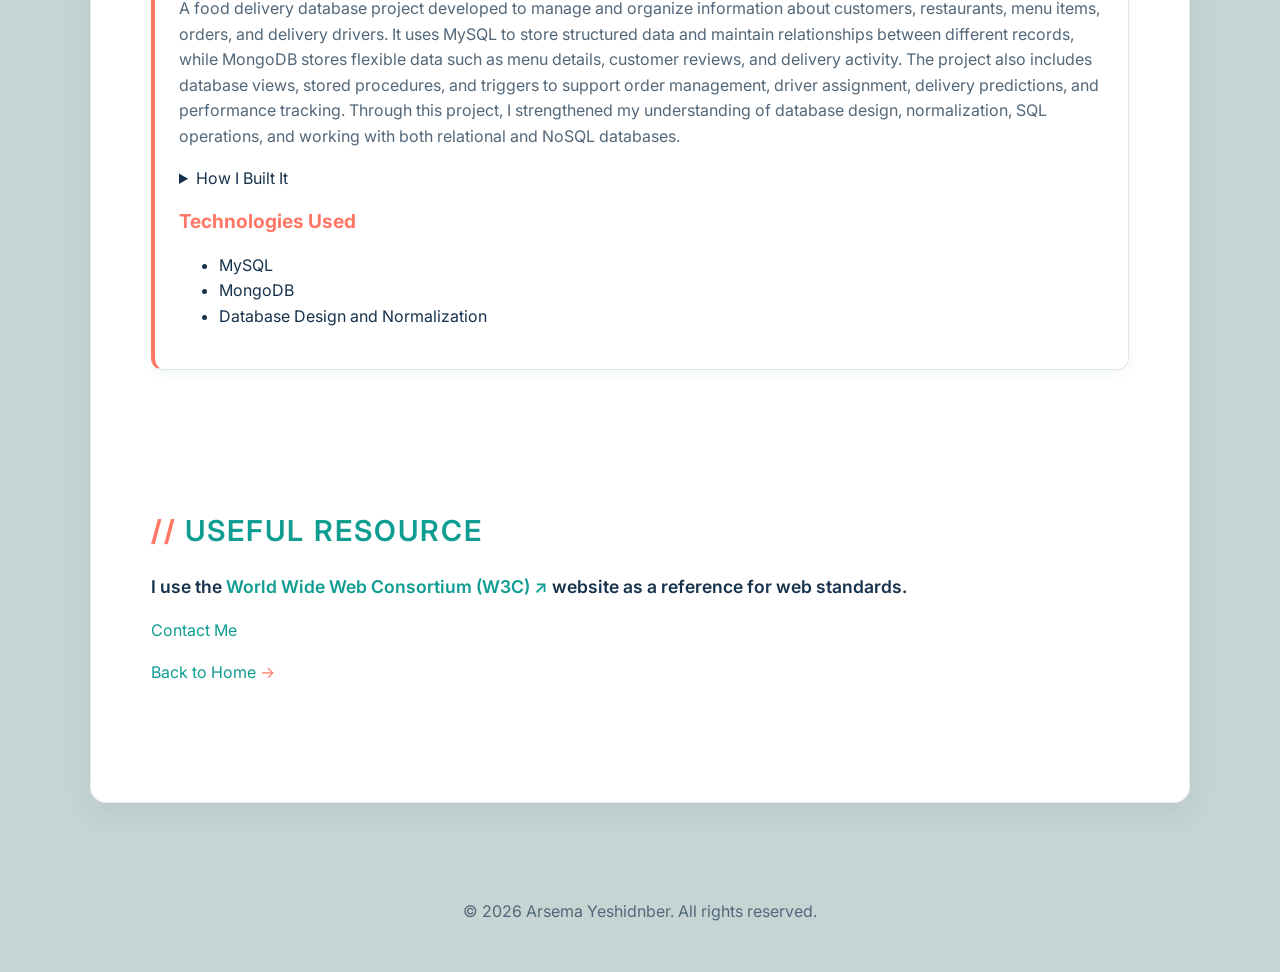
==== commit e569b3c7: "Lab 19(D): Styled Tables and Nested Lists" ====
--- a/project.html
+++ b/project.html
@@ -40,7 +40,7 @@
 
             <h2>Project Summary</h2>
 
-            <table border="1" cellpadding="8" cellspacing="0">
+            <table>
                 <caption>Project Summary</caption>
 
                 <thead>
--- a/css/style.css
+++ b/css/style.css
@@ -10,10 +10,58 @@
    Surface: #FFFFFF (white)
 */
 
+/* ==========================================
+   Lab 19(A): Universal Reset and Page Column
+========================================== */
+
+/* ---------- Universal Reset ---------- */
+
+* {
+    box-sizing: border-box;
+}
+
+/* ---------- Page Foundation ---------- */
+
+body {
+    margin: 0;
+    min-height: 100vh;
+}
+
+/* ---------- Main Content Column ---------- */
+
+main {
+    width: min(92%, 1100px);
+    margin: 2rem auto;
+    padding: 2rem;
+    background-color: #FFFFFF;
+    border: 1px solid rgba(23, 50, 77, 0.08);
+    border-radius: 16px;
+    box-shadow: 0 8px 30px rgba(23, 50, 77, 0.08);
+}
+
+/* ---------- Header ---------- */
+
+header {
+    text-align: center;
+    padding: 3rem 1.5rem;
+    margin-bottom: 2rem;
+    background-color: #E8F3F2;
+    border-bottom: 4px solid #0F9D91;
+}
+
+/* ---------- Footer ---------- */
+
+footer {
+    text-align: center;
+    padding: 2rem 1rem;
+    margin-top: 3rem;
+    color: #526779;
+}
+
 /* ---------- Base ---------- */
 
 body {
-    background-color: #c7dfdf;
+    background-color: #c6d4d4;
     color: rgb(23, 50, 77);
     font-family: 'Inter', sans-serif;
 }
@@ -68,6 +116,13 @@
     line-height: 1.6;
 }
 
+/* ---------- Lab 17(B): Grouping Selectors ---------- */
+
+h1, h2, h3 {
+    line-height: 1.2;
+}
+
+
 /* ---------- Part D: Text Properties ---------- */
 
 /* Main heading */
@@ -105,4 +160,402 @@
 code,
 pre {
     font-family: 'Courier New', monospace;
-}+}
+
+/* ---------- Lab 17(B): Class Selectors ---------- */
+
+/* Introductory paragraph */
+.tagline {
+    text-align: center;
+    font-size: 1.2rem;
+    color: #526779;
+    letter-spacing: 1px;
+}
+
+/* Main buttons */
+.btn {
+    background-color: #0F9D91;
+    color: #FFFFFF;
+    font-family: inherit;
+    font-size: 1rem;
+    border: none;
+    cursor: pointer;
+}
+
+/* Secondary button */
+.btn-secondary {
+    background-color: #526779;
+}
+
+/* Project cards */
+.card {
+    background-color: #f6cece;
+}
+
+/* ---------- Lab 17(C): ID Selectors ---------- */
+
+#contact {
+    background-color: #E8F3F2;
+}
+
+/* ---------- Lab 17(D): CSS Combinators ---------- */
+
+/* Descendant selector: navigation links */
+nav a {
+    font-weight: 600;
+    text-transform: uppercase;
+    font-size: 0.9rem;
+}
+
+/* Child selector: paragraphs directly inside project cards */
+.card > p {
+    color: #526779;
+}
+
+/* Adjacent sibling selector: paragraph immediately after a heading */
+h2 + p {
+    font-size: 1.1rem;
+}
+
+/* General sibling selector: labels following a legend */
+legend ~ label {
+    font-weight: 600;
+}
+
+
+/* ==========================================
+   Lab 18(A): Attribute Selectors
+========================================== */
+
+/* ---------- Form Input Attribute Selectors ---------- */
+input[type="text"],
+input[type="email"],
+input[type="number"],
+input[type="date"],
+select,
+textarea {
+    border: 2px solid #0F9D91;
+    background-color: #FFFFFF;
+    color: #17324D;
+    font-family: 'Inter', sans-serif;
+    font-size: 1rem;
+    padding: 0.65rem;
+    border-radius: 6px;
+}
+
+/* ---------- Abbreviation Attribute Selector ---------- */
+abbr[title] {
+    cursor: help;
+    text-decoration: underline dotted #FF7866;
+    text-underline-offset: 3px;
+}
+
+/* ---------- Button Attribute Selector ---------- */
+[class*="btn"] {
+    text-transform: uppercase;
+    letter-spacing: 1px;
+}
+
+
+
+/* ==========================================
+   Lab 18(B): Pseudo-elements
+========================================== */
+
+/* ---------- Link Icons ---------- */
+
+/* External links */
+a[href^="https"]::after {
+    content: " ↗";
+    color: #0F9D91;
+}
+
+/* Email links */
+a[href^="mailto"]::before {
+    content: "✉ ";
+    color: #0F9D91;
+}
+
+/* Phone links */
+a[href^="tel"]::before {
+    content: "☎ ";
+    color: #0F9D91;
+}
+
+/* Download links */
+a[download]::before {
+    content: "⬇ ";
+    color: #0F9D91;
+}
+
+/* ---------- Section Heading Decoration ---------- */
+h2::before {
+    content: "// ";
+    color: #FF7866;
+    font-weight: 700;
+}
+
+/* ---------- First Line Decoration ---------- */
+h2 + p::first-line {
+    font-weight: 600;
+}
+
+/* ---------- Links to Other HTML Pages ---------- */
+a[href$=".html"]::after {
+    content: " →";
+    color: #FF7866;
+}
+
+/* Avoid adding the arrow to navigation links */
+nav a[href$=".html"]::after {
+    content: none;
+}
+
+
+/* ==========================================
+   Lab 18(C): Pseudo-classes
+========================================== */
+
+/* ---------- Link States: LoVe HAte ---------- */
+
+a:link {
+    color: #0F9D91;
+}
+
+a:visited {
+    color: #526779;
+}
+
+a:hover {
+    color: #FF7866;
+    text-decoration: underline;
+}
+
+a:active {
+    color: #17324D;
+}
+
+/* ---------- Button Hover Effects ---------- */
+
+.btn:hover {
+    background-color: #0B756D;
+}
+
+.btn-secondary:hover {
+    background-color: #3D4E5D;
+}
+
+/* ---------- Position Selectors ---------- */
+
+/* First step of every ordered list */
+ol li:first-child {
+    font-weight: 600;
+}
+
+/* Every even-numbered table row */
+tbody tr:nth-child(even) {
+    background-color: #F2F7F7;
+}
+
+/* ---------- Project Card Hover Effect ---------- */
+
+.card:hover {
+    background-color: #E8F3F2;
+}
+
+
+/* ==========================================
+   Lab 19(B): Display Properties
+========================================== */
+
+/* ---------- Center Logo and Profile Image ---------- */
+
+#logo,
+header img {
+    display: block;
+    margin: 0 auto 1rem;
+}
+
+header img {
+    width: 150px;
+    height: 150px;
+    object-fit: cover;
+    border: 4px solid #FFFFFF;
+    border-radius: 50%;
+    box-shadow: 0 5px 15px rgba(23, 50, 77, 0.18);
+}
+
+/* ---------- Navigation Menu ---------- */
+
+nav {
+    text-align: center;
+    padding: 1rem;
+}
+
+nav a {
+    display: inline-block;
+    padding: 0.7rem 1.2rem;
+    margin: 0.3rem;
+    border: 1px solid #0F9D91;
+    border-radius: 8px;
+    background-color: #FFFFFF;
+    color: #17324D;
+    font-weight: 600;
+    text-decoration: none;
+    transition: all 0.25s ease;
+}
+
+nav a:hover {
+    background-color: #0F9D91;
+    color: #FFFFFF;
+    transform: translateY(-2px);
+    box-shadow: 0 4px 10px rgba(15, 157, 145, 0.2);
+}
+
+/* ---------- Skill-Level Labels ---------- */
+
+label[for^="lvl"] {
+    display: inline-block;
+    width: 7rem;
+}
+
+
+/* ==========================================
+   Lab 19(C): Spacing and Borders
+========================================== */
+
+/* ---------- Section Spacing ---------- */
+
+section,
+aside {
+    margin: 2.5rem 0;
+    padding: 1.75rem;
+    border-radius: 12px;
+}
+
+/* ---------- Aside Accent ---------- */
+
+aside {
+    background-color: #FFFFFF;
+    border-left: 6px solid #FF7866;
+    box-shadow: 0 4px 15px rgba(23, 50, 77, 0.06);
+}
+
+/* ---------- Project Cards ---------- */
+
+.card {
+    background-color: #FFFFFF;
+    padding: 1.5rem;
+    margin: 1.5rem 0;
+    border: 1px solid #DCE6E6;
+    border-left: 4px solid #FF7866;
+    border-radius: 12px;
+    box-shadow: 0 3px 12px rgba(23, 50, 77, 0.05);
+    transition: transform 0.25s ease,
+                box-shadow 0.25s ease,
+                border-color 0.25s ease;
+}
+
+
+.card:hover {
+    border-color: #0F9D91;
+    box-shadow: 0 8px 22px rgba(23, 50, 77, 0.1);
+    transform: translateY(-4px);
+}
+
+/* ---------- Card Images and Videos ---------- */
+
+.card img,
+video {
+    display: block;
+    max-width: 100%;
+    height: auto;
+    border-radius: 8px;
+}
+
+/* ---------- Embedded Content ---------- */
+
+iframe {
+    display: block;
+    max-width: 100%;
+    border: none;
+    border-radius: 10px;
+}
+
+/* ---------- Buttons ---------- */
+
+.btn {
+    padding: 0.7rem 1.3rem;
+    margin: 0.5rem 0.35rem 0 0;
+    border-radius: 8px;
+    font-weight: 600;
+    transition: transform 0.2s ease,
+                box-shadow 0.2s ease;
+}
+
+.btn:hover {
+    transform: translateY(-2px);
+    box-shadow: 0 4px 10px rgba(15, 157, 145, 0.2);
+}
+
+/* ---------- Form Fieldsets ---------- */
+
+fieldset {
+    margin: 0 0 1.5rem;
+    padding: 1.5rem;
+    border: 1px solid #DCE6E6;
+    border-radius: 10px;
+    background-color: #FFFFFF;
+}
+
+/* ---------- Form Inputs ---------- */
+
+input[type="text"],
+input[type="email"],
+input[type="number"],
+input[type="date"],
+select,
+textarea {
+    padding: 0.65rem;
+    border-radius: 7px;
+    max-width: 100%;
+}
+
+
+/* ==========================================
+   Lab 19(D): Styling Tables and Lists
+========================================== */
+
+/* ---------- Table Styling ---------- */
+table {
+    border-collapse: collapse;
+    margin: 1.5rem 0;
+    background-color: #FFFFFF;
+    width: 100%;
+}
+
+th,
+td {
+    border: 1px solid #DCE6E6;
+    padding: 0.75rem 1rem;
+    text-align: left;
+}
+
+th {
+    background-color: #17324D;
+    color: #FFFFFF;
+    font-weight: 600;
+}
+
+caption {
+    font-weight: 600;
+    color: #17324D;
+    padding: 0.75rem;
+    text-align: left;
+}
+
+/* ---------- Nested List Styling ---------- */
+ul ul {
+    list-style-type: square;
+}
+
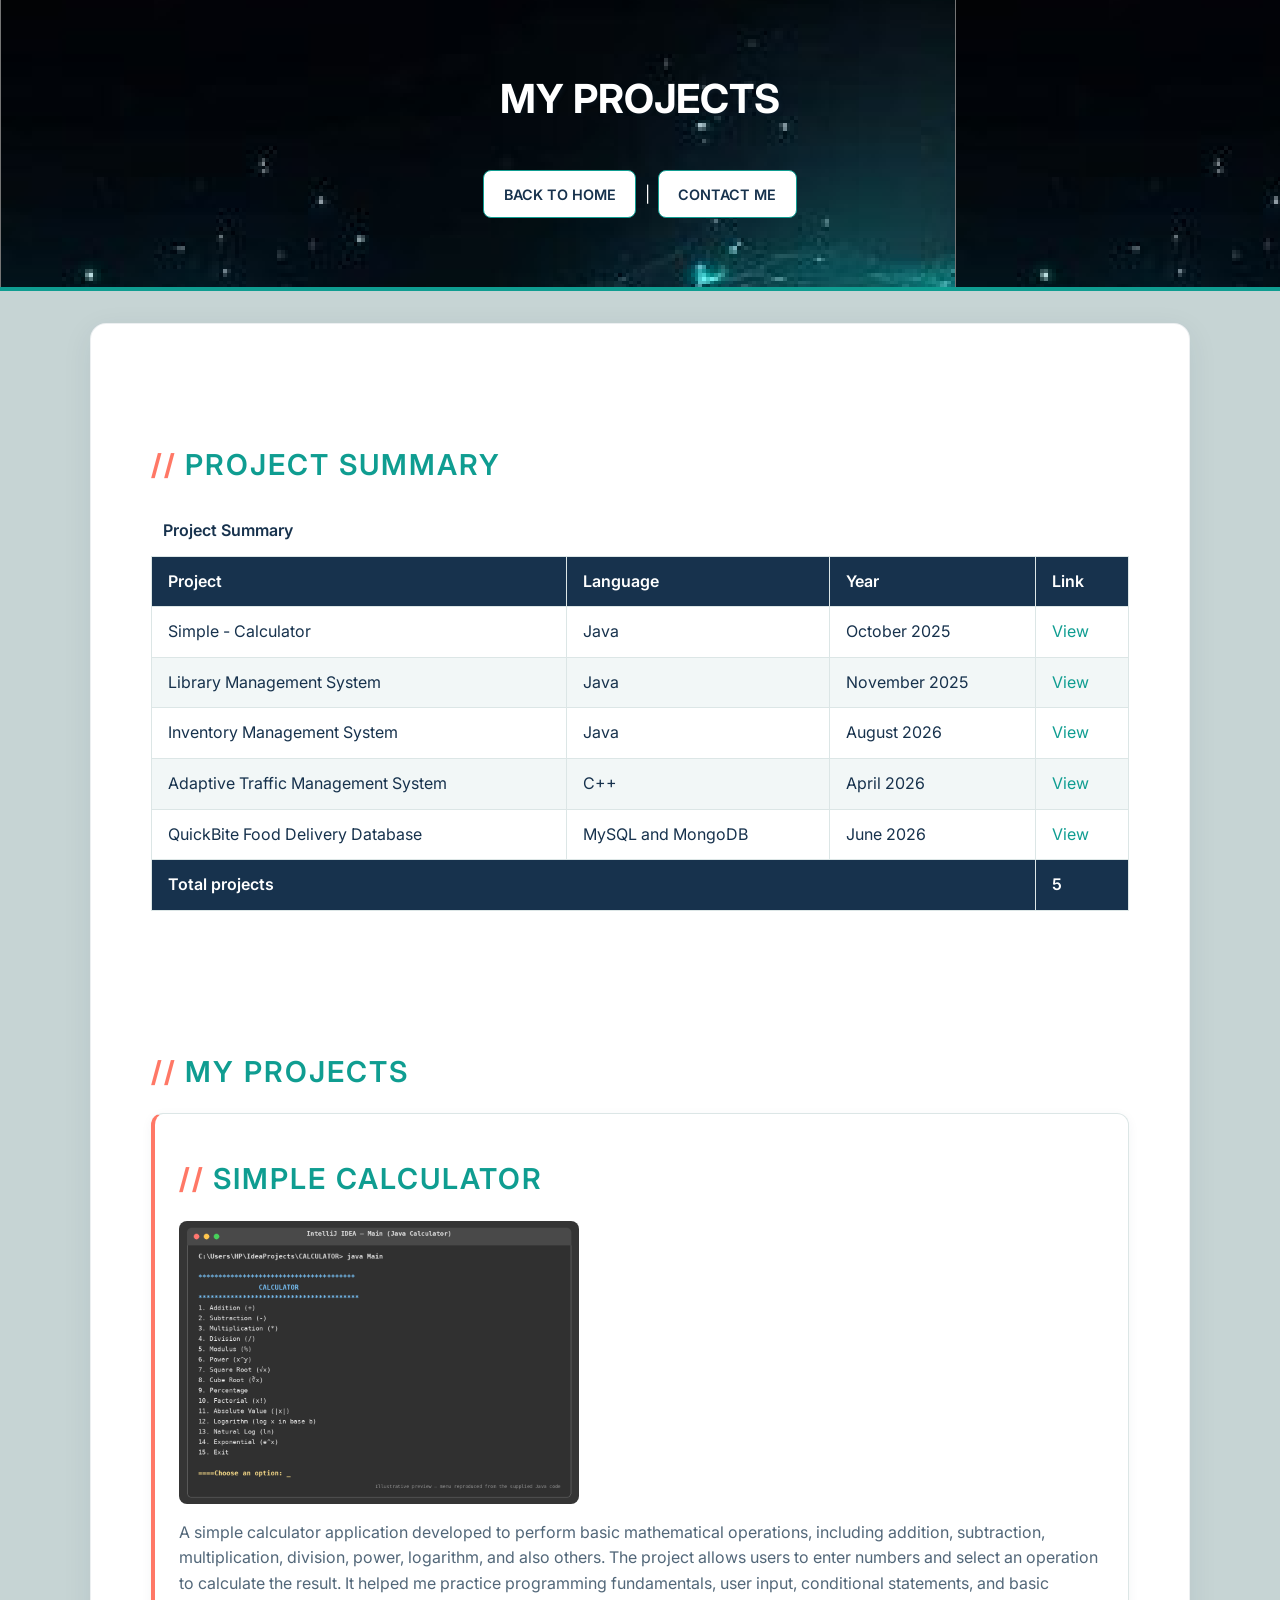
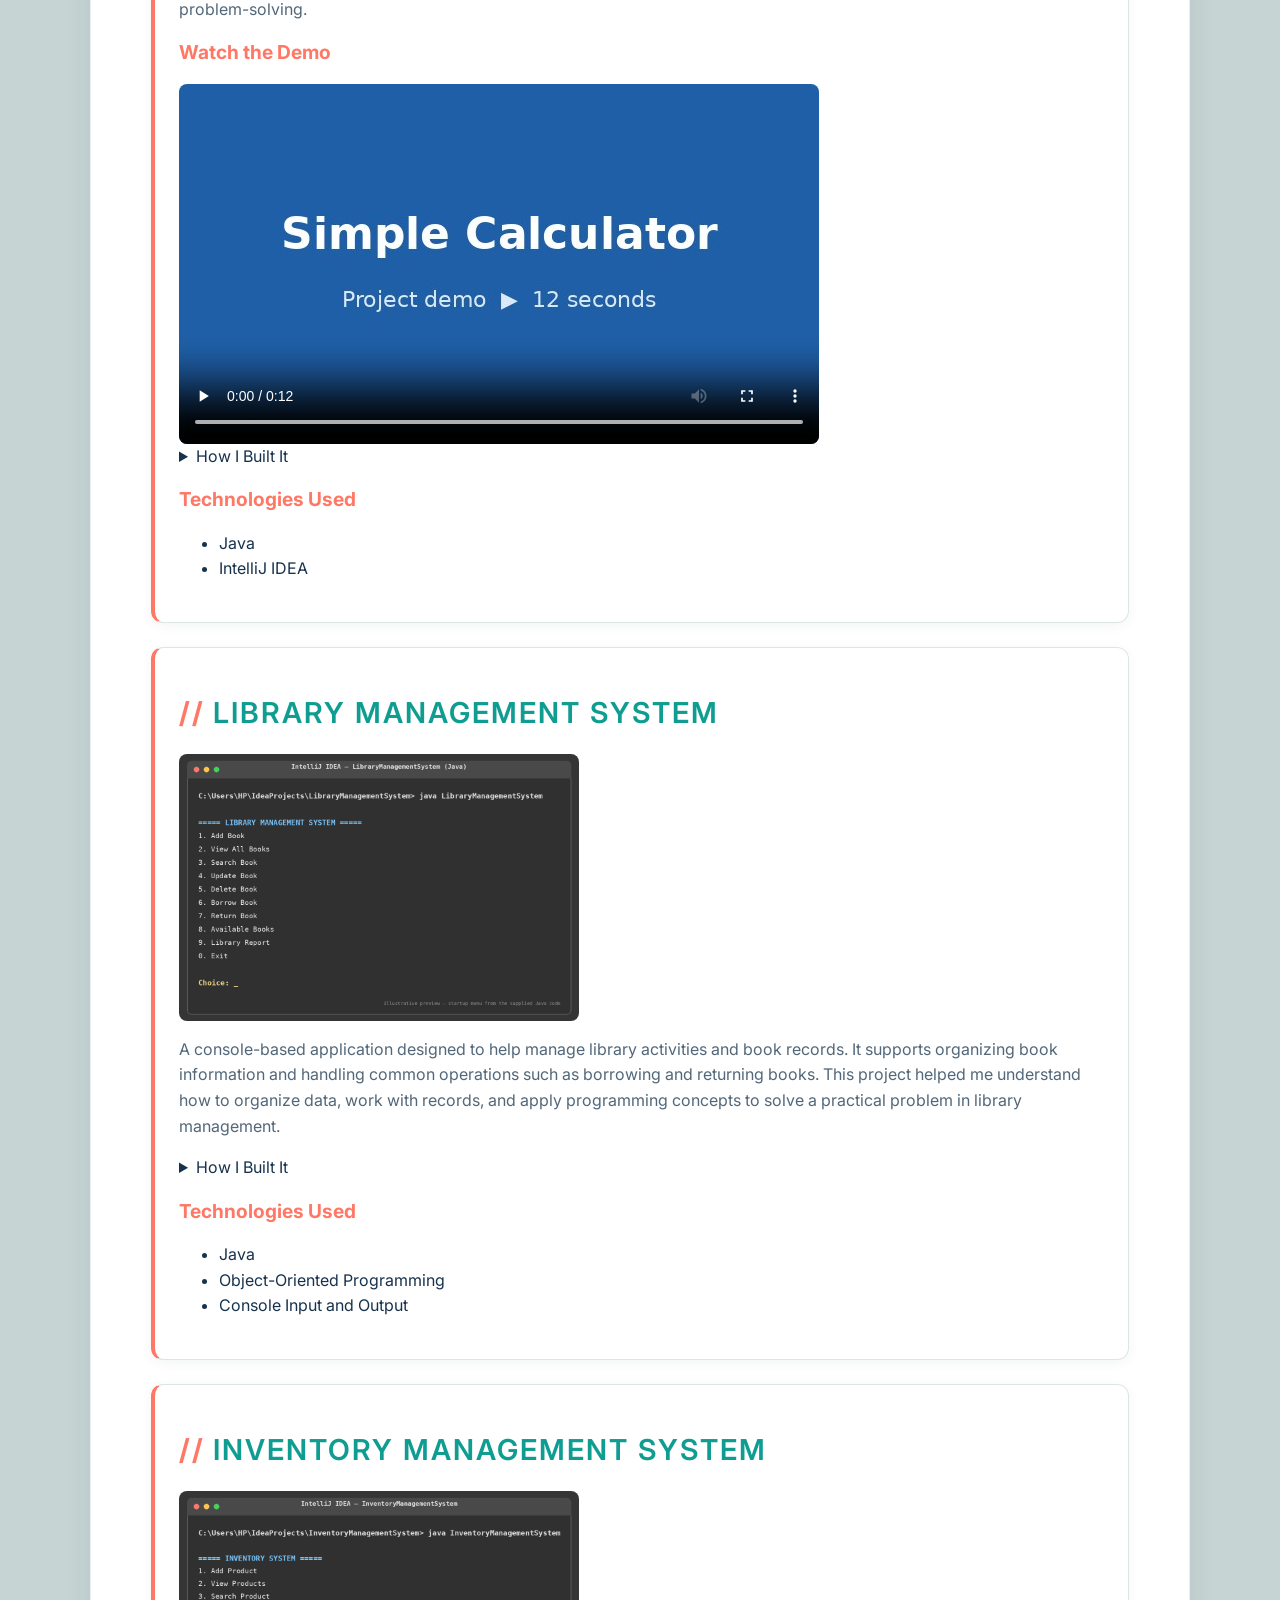
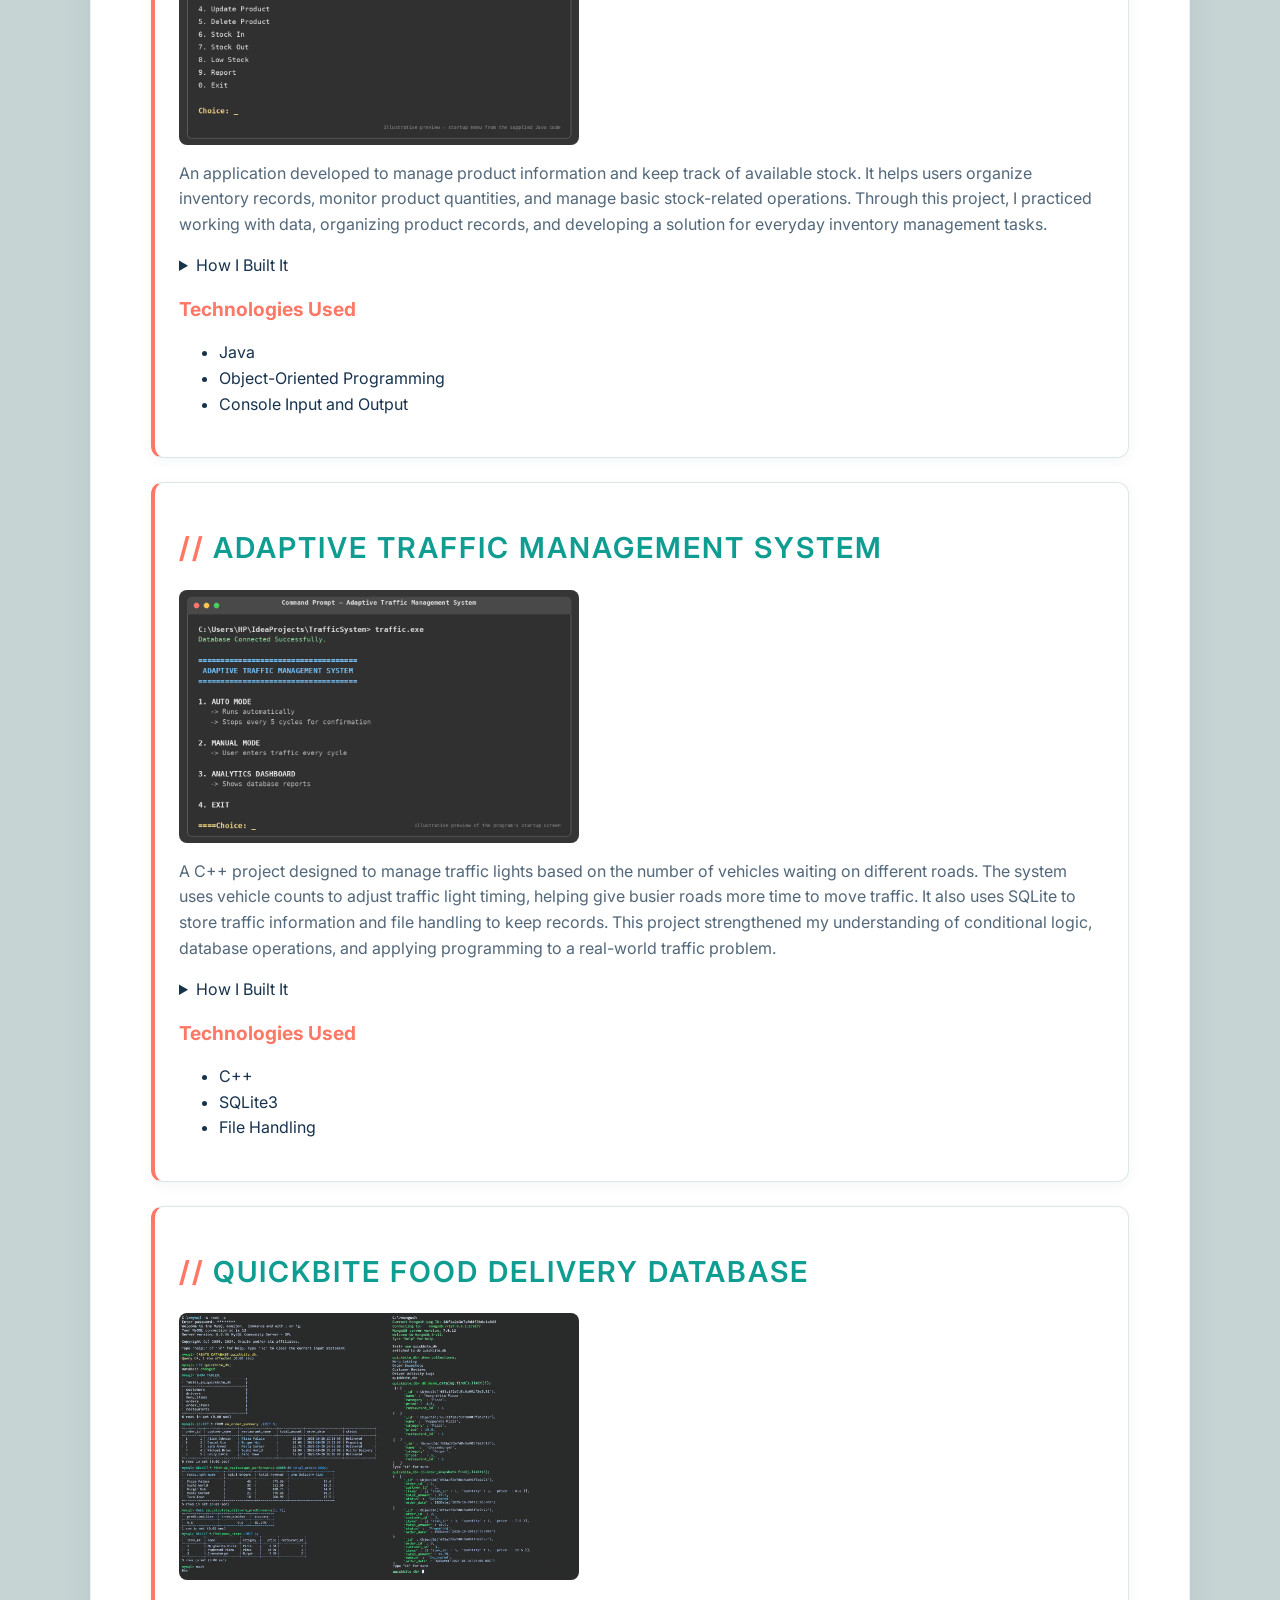
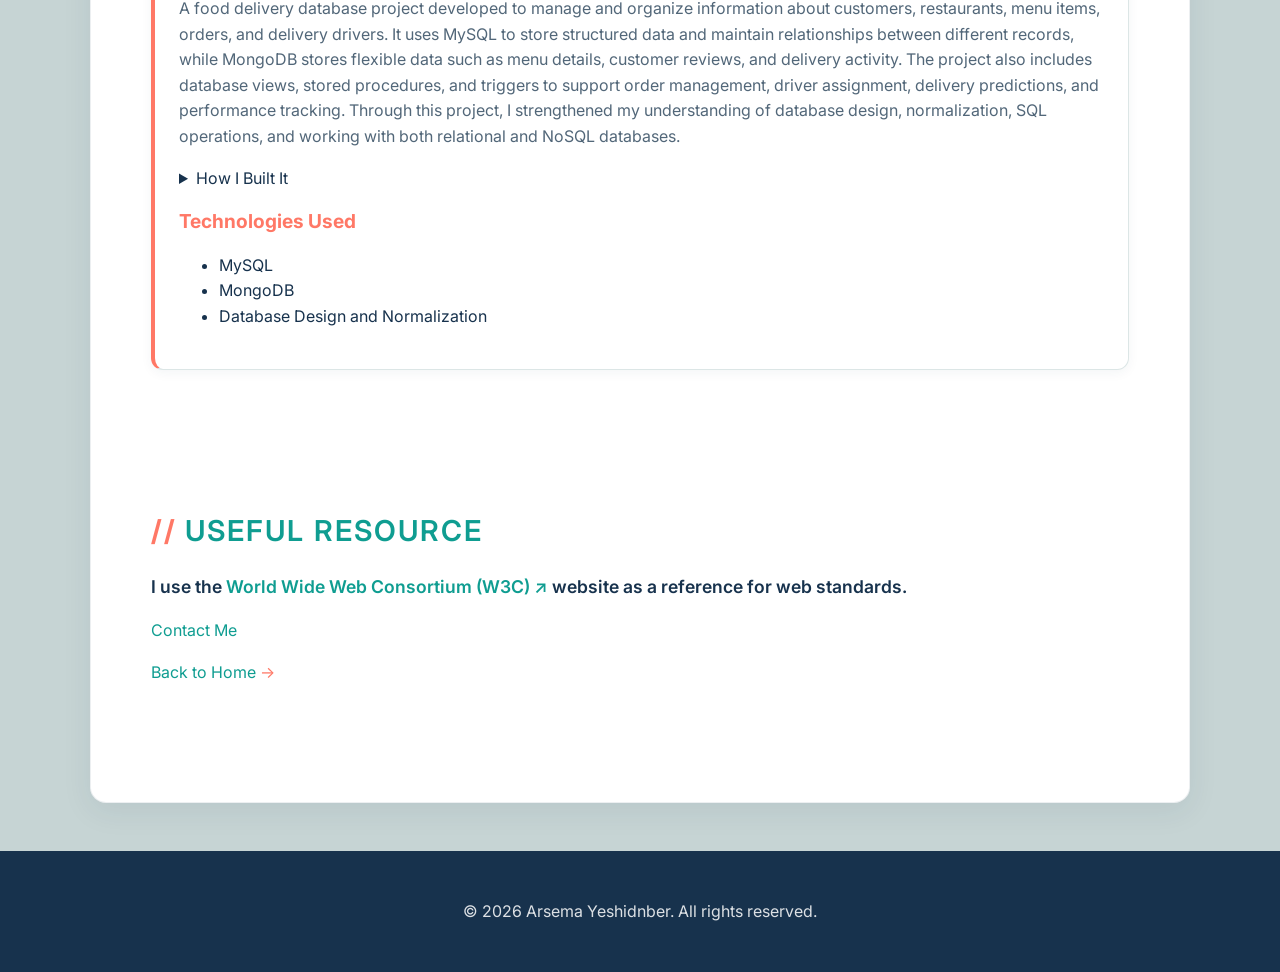
==== commit fb788c77: "Completed CSS Chapter Final Checks" ====
--- a/project.html
+++ b/project.html
@@ -110,9 +110,8 @@
                 <img src="image/Project - Simple calculator.png"
                      alt="Simple Calculator project screenshot"
                      width="400"
-                     height="250"
-                     style="object-fit: cover;">
-
+                     height="250">
+                   
                 <p>
                     A simple calculator application developed to perform basic mathematical operations,
                     including addition, subtraction, multiplication, division, power, logarithm, and also others. The project allows
@@ -167,8 +166,8 @@
                 <img src="image/Project - Library management system.png"
                      alt="Library Management System screenshot"
                      width="400"
-                     height="250"
-                     style="object-fit: cover;">
+                     height="250">
+             
 
                 <p>
                     A console-based application designed to help manage library activities and book
@@ -206,8 +205,8 @@
                 <img src="image/Project - Inventory management system.png"
                      alt="Inventory Management System screenshot"
                      width="400"
-                     height="250"
-                     style="object-fit: cover;">
+                     height="250">
+              
 
                 <p>
                     An application developed to manage product information and keep track of available
@@ -245,8 +244,8 @@
                 <img src="image/Project - Adaptive traffic management system.png"
                      alt="Adaptive Traffic Management System screenshot"
                      width="400"
-                     height="250"
-                     style="object-fit: cover;">
+                     height="250">
+                
 
                 <p>
                     A C++ project designed to manage traffic lights based on the number of vehicles
--- a/css/style.css
+++ b/css/style.css
@@ -152,7 +152,7 @@
 
 /* Quotations */
 blockquote {
-    font-size: 1.2em;
+    font-size: 1.2rem;
     font-style: italic;
 }
 
@@ -168,8 +168,12 @@
 .tagline {
     text-align: center;
     font-size: 1.2rem;
-    color: #526779;
+    color: #d8ddce;
     letter-spacing: 1px;
+    line-height: 1.7;
+    max-width: 750px;
+    margin: 1rem auto;
+    text-shadow: 0 2px 5px rgba(0, 0, 0, 0.35);
 }
 
 /* Main buttons */
@@ -192,11 +196,8 @@
     background-color: #f6cece;
 }
 
-/* ---------- Lab 17(C): ID Selectors ---------- */
-
-#contact {
-    background-color: #E8F3F2;
-}
+
+
 
 /* ---------- Lab 17(D): CSS Combinators ---------- */
 
@@ -559,3 +560,139 @@
     list-style-type: square;
 }
 
+/* ==========================================
+   Lab 20(A): Gradient Header with Pattern
+========================================== */
+
+header {
+    background-image:
+        url("../images/pattern.png"),
+        linear-gradient(135deg, #0F9D91, #17324D);
+    background-repeat: repeat;
+    color: #FFFFFF;
+}
+
+
+/* ==========================================
+   Lab 20(B): Header Text with Specificity
+========================================== */
+
+/* ---------- Header Name ---------- */
+header h1 {
+    color: #FFFFFF;
+}
+
+/* ---------- Header Introduction ---------- */
+header .tagline {
+    color: rgba(255, 255, 255, 0.9);
+    text-shadow: 0 2px 5px rgba(0, 0, 0, 0.3);
+}
+
+/* ---------- Header Navigation ---------- */
+header nav a:link,
+header nav a:visited {
+    color: #17324D;
+    background-color: #FFFFFF;
+    border: 1px solid #0F9D91;
+}
+
+header nav a:hover {
+    background-color: #FF7866;
+    color: #17324D;
+    border-color: #FF7866;
+}
+
+/* ---------- Hire Me Button ---------- */
+header .btn {
+    background-color: #FF7866;
+    color: #17324D;
+}
+
+
+/* ==========================================
+   Lab 20(C): Contact Background with Overlay
+========================================== */
+
+#contact {
+    background-image:
+        linear-gradient(
+            rgba(242, 247, 247, 0.58),
+            rgba(242, 247, 247, 0.58)
+        ),
+        url("../images/contact-bg.png");
+
+    background-size: cover;
+    background-position: center;
+    background-attachment: fixed;
+
+    color: #17324D;
+    border-radius: 16px;
+    overflow: hidden;
+}
+
+/* Contact text readability */
+
+#contact h2,
+#contact h3,
+#contact p,
+#contact label,
+#contact legend {
+    color: #17324D;
+    font-weight: 600;
+}
+
+/* Contact form readability */
+
+#contact input,
+#contact select,
+#contact textarea {
+    background-color: rgba(255, 255, 255, 0.95);
+    color: #17324D;
+    border: 2px solid #0F9D91;
+}
+
+
+/* ==========================================
+   Lab 20(D): Gradient Aside and Dark Footer
+========================================== */
+
+/* Soft warm gradient for Aside */
+
+aside {
+    background-image: radial-gradient(
+        circle at top left,
+        #FFF0E8,
+        #FFFFFF 70%
+    );
+}
+
+/* Dark navy Footer */
+
+footer {
+    background-color: #17324D;
+    color: rgba(255, 255, 255, 0.85);
+}
+
+/* Dialog Backdrop */
+
+dialog::backdrop {
+    background-color: rgba(23, 50, 77, 0.6);
+}
+
+
+/* ==========================================
+   Lab 20(E): Image Opacity and Hover Effects
+========================================== */
+
+/* Slightly soften project images */
+
+.card img {
+    opacity: 0.85;
+    transition: opacity 0.3s ease;
+}
+
+/* Restore full brightness on hover */
+
+.card:hover img {
+    opacity: 1;
+}
